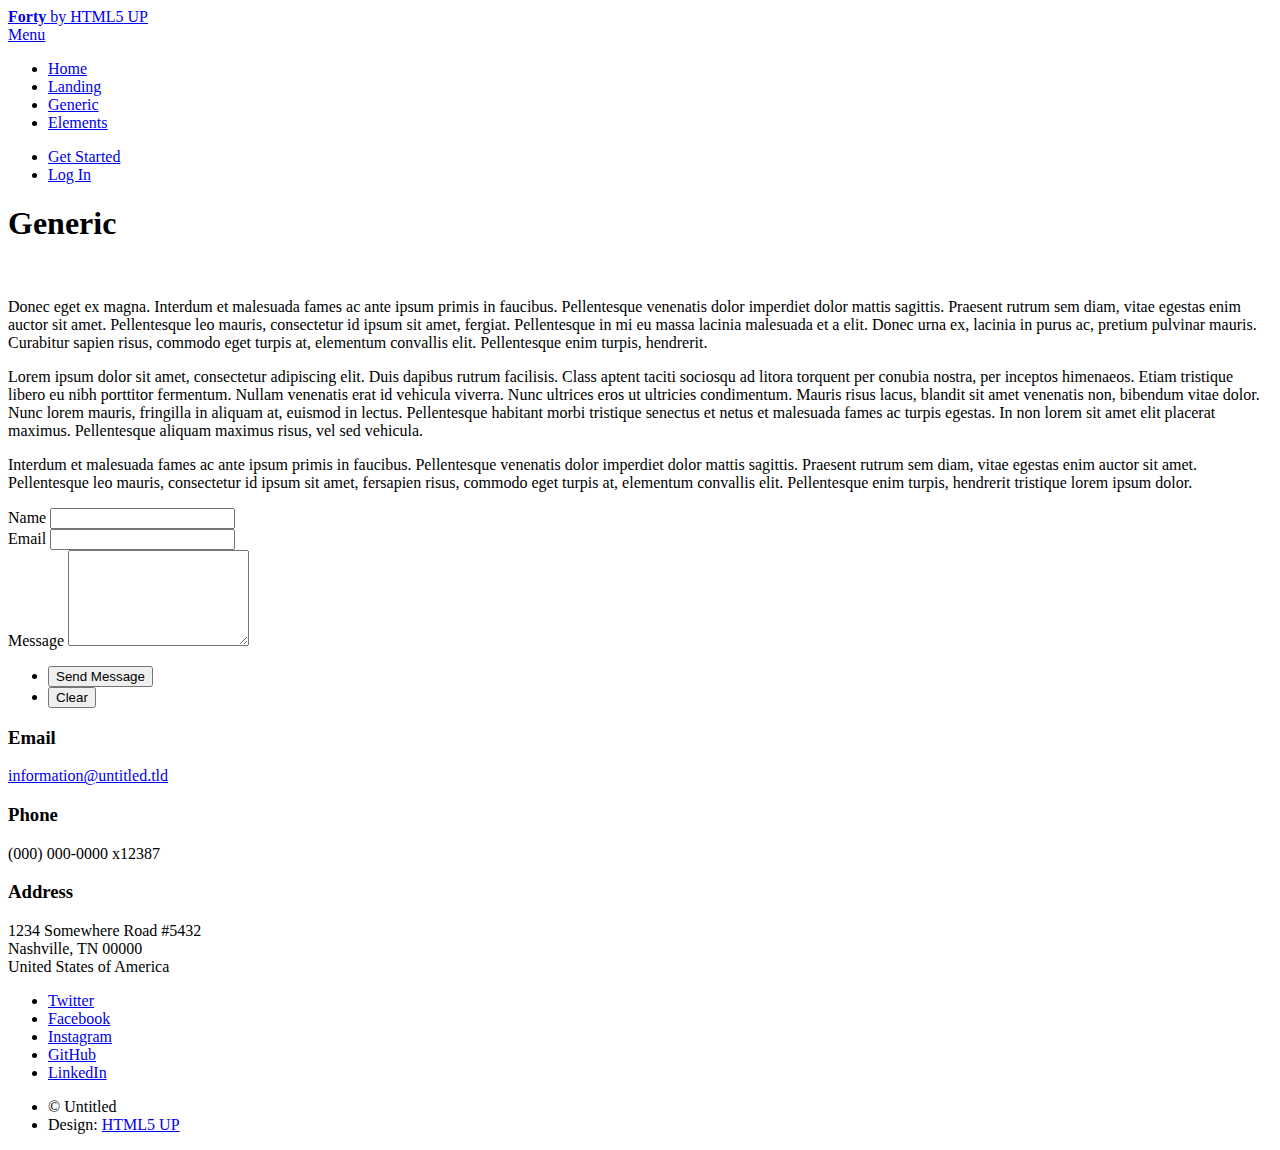
==== generic.html @ 7cbab8a4 "Add files via upload" ====
<!DOCTYPE HTML>
<!--
	Forty by HTML5 UP
	html5up.net | @ajlkn
	Free for personal and commercial use under the CCA 3.0 license (html5up.net/license)
-->
<html>
	<head>
		<title>Generic - Forty by HTML5 UP</title>
		<meta charset="utf-8" />
		<meta name="viewport" content="width=device-width, initial-scale=1, user-scalable=no" />
		<!--[if lte IE 8]><script src="assets/js/ie/html5shiv.js"></script><![endif]-->
		<link rel="stylesheet" href="assets/css/main.css" />
		<!--[if lte IE 9]><link rel="stylesheet" href="assets/css/ie9.css" /><![endif]-->
		<!--[if lte IE 8]><link rel="stylesheet" href="assets/css/ie8.css" /><![endif]-->
	</head>
	<body>

		<!-- Wrapper -->
			<div id="wrapper">

				<!-- Header -->
					<header id="header">
						<a href="index.html" class="logo"><strong>Forty</strong> <span>by HTML5 UP</span></a>
						<nav>
							<a href="#menu">Menu</a>
						</nav>
					</header>

				<!-- Menu -->
					<nav id="menu">
						<ul class="links">
							<li><a href="index.html">Home</a></li>
							<li><a href="landing.html">Landing</a></li>
							<li><a href="generic.html">Generic</a></li>
							<li><a href="elements.html">Elements</a></li>
						</ul>
						<ul class="actions vertical">
							<li><a href="#" class="button special fit">Get Started</a></li>
							<li><a href="#" class="button fit">Log In</a></li>
						</ul>
					</nav>

				<!-- Main -->
					<div id="main" class="alt">

						<!-- One -->
							<section id="one">
								<div class="inner">
									<header class="major">
										<h1>Generic</h1>
									</header>
									<span class="image main"><img src="images/pic11.jpg" alt="" /></span>
									<p>Donec eget ex magna. Interdum et malesuada fames ac ante ipsum primis in faucibus. Pellentesque venenatis dolor imperdiet dolor mattis sagittis. Praesent rutrum sem diam, vitae egestas enim auctor sit amet. Pellentesque leo mauris, consectetur id ipsum sit amet, fergiat. Pellentesque in mi eu massa lacinia malesuada et a elit. Donec urna ex, lacinia in purus ac, pretium pulvinar mauris. Curabitur sapien risus, commodo eget turpis at, elementum convallis elit. Pellentesque enim turpis, hendrerit.</p>
									<p>Lorem ipsum dolor sit amet, consectetur adipiscing elit. Duis dapibus rutrum facilisis. Class aptent taciti sociosqu ad litora torquent per conubia nostra, per inceptos himenaeos. Etiam tristique libero eu nibh porttitor fermentum. Nullam venenatis erat id vehicula viverra. Nunc ultrices eros ut ultricies condimentum. Mauris risus lacus, blandit sit amet venenatis non, bibendum vitae dolor. Nunc lorem mauris, fringilla in aliquam at, euismod in lectus. Pellentesque habitant morbi tristique senectus et netus et malesuada fames ac turpis egestas. In non lorem sit amet elit placerat maximus. Pellentesque aliquam maximus risus, vel sed vehicula.</p>
									<p>Interdum et malesuada fames ac ante ipsum primis in faucibus. Pellentesque venenatis dolor imperdiet dolor mattis sagittis. Praesent rutrum sem diam, vitae egestas enim auctor sit amet. Pellentesque leo mauris, consectetur id ipsum sit amet, fersapien risus, commodo eget turpis at, elementum convallis elit. Pellentesque enim turpis, hendrerit tristique lorem ipsum dolor.</p>
								</div>
							</section>

					</div>

				<!-- Contact -->
					<section id="contact">
						<div class="inner">
							<section>
								<form method="post" action="#">
									<div class="field half first">
										<label for="name">Name</label>
										<input type="text" name="name" id="name" />
									</div>
									<div class="field half">
										<label for="email">Email</label>
										<input type="text" name="email" id="email" />
									</div>
									<div class="field">
										<label for="message">Message</label>
										<textarea name="message" id="message" rows="6"></textarea>
									</div>
									<ul class="actions">
										<li><input type="submit" value="Send Message" class="special" /></li>
										<li><input type="reset" value="Clear" /></li>
									</ul>
								</form>
							</section>
							<section class="split">
								<section>
									<div class="contact-method">
										<span class="icon alt fa-envelope"></span>
										<h3>Email</h3>
										<a href="#">information@untitled.tld</a>
									</div>
								</section>
								<section>
									<div class="contact-method">
										<span class="icon alt fa-phone"></span>
										<h3>Phone</h3>
										<span>(000) 000-0000 x12387</span>
									</div>
								</section>
								<section>
									<div class="contact-method">
										<span class="icon alt fa-home"></span>
										<h3>Address</h3>
										<span>1234 Somewhere Road #5432<br />
										Nashville, TN 00000<br />
										United States of America</span>
									</div>
								</section>
							</section>
						</div>
					</section>

				<!-- Footer -->
					<footer id="footer">
						<div class="inner">
							<ul class="icons">
								<li><a href="#" class="icon alt fa-twitter"><span class="label">Twitter</span></a></li>
								<li><a href="#" class="icon alt fa-facebook"><span class="label">Facebook</span></a></li>
								<li><a href="#" class="icon alt fa-instagram"><span class="label">Instagram</span></a></li>
								<li><a href="#" class="icon alt fa-github"><span class="label">GitHub</span></a></li>
								<li><a href="#" class="icon alt fa-linkedin"><span class="label">LinkedIn</span></a></li>
							</ul>
							<ul class="copyright">
								<li>&copy; Untitled</li><li>Design: <a href="https://html5up.net">HTML5 UP</a></li>
							</ul>
						</div>
					</footer>

			</div>

		<!-- Scripts -->
			<script src="assets/js/jquery.min.js"></script>
			<script src="assets/js/jquery.scrolly.min.js"></script>
			<script src="assets/js/jquery.scrollex.min.js"></script>
			<script src="assets/js/skel.min.js"></script>
			<script src="assets/js/util.js"></script>
			<!--[if lte IE 8]><script src="assets/js/ie/respond.min.js"></script><![endif]-->
			<script src="assets/js/main.js"></script>

	</body>
</html>
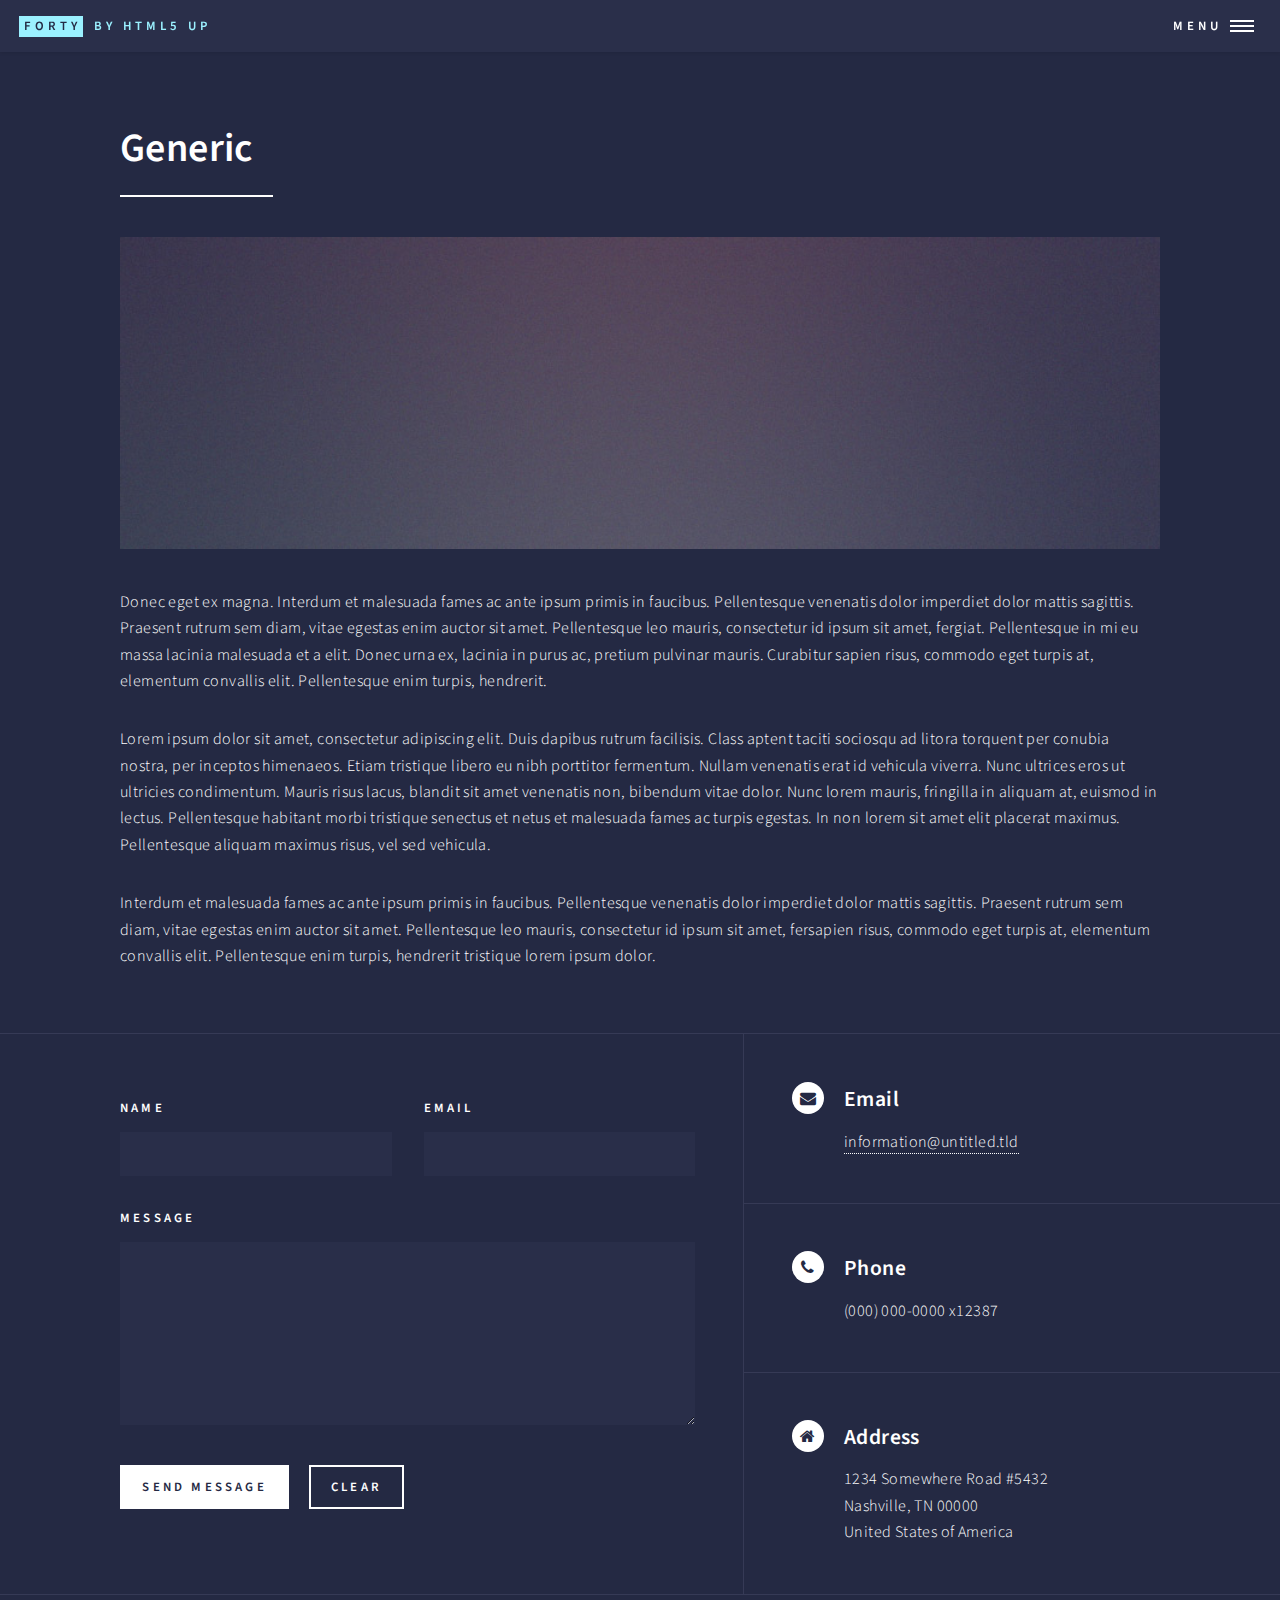
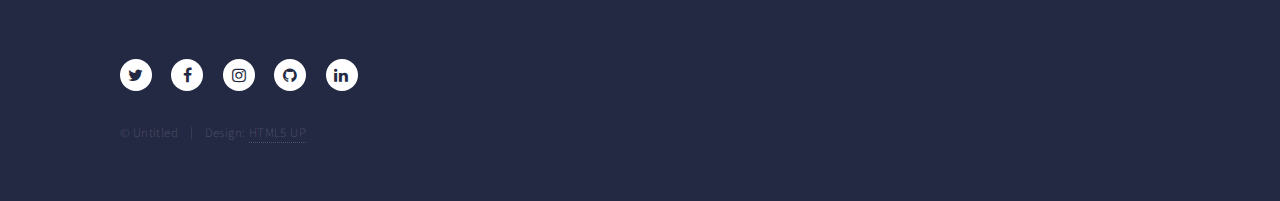
==== commit 4569da40: "rewamp" ====
--- a/generic.html
+++ b/generic.html
@@ -1,141 +1,141 @@
-<!DOCTYPE HTML>
-<!--
-	Forty by HTML5 UP
-	html5up.net | @ajlkn
-	Free for personal and commercial use under the CCA 3.0 license (html5up.net/license)
--->
-<html>
-	<head>
-		<title>Generic - Forty by HTML5 UP</title>
-		<meta charset="utf-8" />
-		<meta name="viewport" content="width=device-width, initial-scale=1, user-scalable=no" />
-		<!--[if lte IE 8]><script src="assets/js/ie/html5shiv.js"></script><![endif]-->
-		<link rel="stylesheet" href="assets/css/main.css" />
-		<!--[if lte IE 9]><link rel="stylesheet" href="assets/css/ie9.css" /><![endif]-->
-		<!--[if lte IE 8]><link rel="stylesheet" href="assets/css/ie8.css" /><![endif]-->
-	</head>
-	<body>
-
-		<!-- Wrapper -->
-			<div id="wrapper">
-
-				<!-- Header -->
-					<header id="header">
-						<a href="index.html" class="logo"><strong>Forty</strong> <span>by HTML5 UP</span></a>
-						<nav>
-							<a href="#menu">Menu</a>
-						</nav>
-					</header>
-
-				<!-- Menu -->
-					<nav id="menu">
-						<ul class="links">
-							<li><a href="index.html">Home</a></li>
-							<li><a href="landing.html">Landing</a></li>
-							<li><a href="generic.html">Generic</a></li>
-							<li><a href="elements.html">Elements</a></li>
-						</ul>
-						<ul class="actions vertical">
-							<li><a href="#" class="button special fit">Get Started</a></li>
-							<li><a href="#" class="button fit">Log In</a></li>
-						</ul>
-					</nav>
-
-				<!-- Main -->
-					<div id="main" class="alt">
-
-						<!-- One -->
-							<section id="one">
-								<div class="inner">
-									<header class="major">
-										<h1>Generic</h1>
-									</header>
-									<span class="image main"><img src="images/pic11.jpg" alt="" /></span>
-									<p>Donec eget ex magna. Interdum et malesuada fames ac ante ipsum primis in faucibus. Pellentesque venenatis dolor imperdiet dolor mattis sagittis. Praesent rutrum sem diam, vitae egestas enim auctor sit amet. Pellentesque leo mauris, consectetur id ipsum sit amet, fergiat. Pellentesque in mi eu massa lacinia malesuada et a elit. Donec urna ex, lacinia in purus ac, pretium pulvinar mauris. Curabitur sapien risus, commodo eget turpis at, elementum convallis elit. Pellentesque enim turpis, hendrerit.</p>
-									<p>Lorem ipsum dolor sit amet, consectetur adipiscing elit. Duis dapibus rutrum facilisis. Class aptent taciti sociosqu ad litora torquent per conubia nostra, per inceptos himenaeos. Etiam tristique libero eu nibh porttitor fermentum. Nullam venenatis erat id vehicula viverra. Nunc ultrices eros ut ultricies condimentum. Mauris risus lacus, blandit sit amet venenatis non, bibendum vitae dolor. Nunc lorem mauris, fringilla in aliquam at, euismod in lectus. Pellentesque habitant morbi tristique senectus et netus et malesuada fames ac turpis egestas. In non lorem sit amet elit placerat maximus. Pellentesque aliquam maximus risus, vel sed vehicula.</p>
-									<p>Interdum et malesuada fames ac ante ipsum primis in faucibus. Pellentesque venenatis dolor imperdiet dolor mattis sagittis. Praesent rutrum sem diam, vitae egestas enim auctor sit amet. Pellentesque leo mauris, consectetur id ipsum sit amet, fersapien risus, commodo eget turpis at, elementum convallis elit. Pellentesque enim turpis, hendrerit tristique lorem ipsum dolor.</p>
-								</div>
-							</section>
-
-					</div>
-
-				<!-- Contact -->
-					<section id="contact">
-						<div class="inner">
-							<section>
-								<form method="post" action="#">
-									<div class="field half first">
-										<label for="name">Name</label>
-										<input type="text" name="name" id="name" />
-									</div>
-									<div class="field half">
-										<label for="email">Email</label>
-										<input type="text" name="email" id="email" />
-									</div>
-									<div class="field">
-										<label for="message">Message</label>
-										<textarea name="message" id="message" rows="6"></textarea>
-									</div>
-									<ul class="actions">
-										<li><input type="submit" value="Send Message" class="special" /></li>
-										<li><input type="reset" value="Clear" /></li>
-									</ul>
-								</form>
-							</section>
-							<section class="split">
-								<section>
-									<div class="contact-method">
-										<span class="icon alt fa-envelope"></span>
-										<h3>Email</h3>
-										<a href="#">information@untitled.tld</a>
-									</div>
-								</section>
-								<section>
-									<div class="contact-method">
-										<span class="icon alt fa-phone"></span>
-										<h3>Phone</h3>
-										<span>(000) 000-0000 x12387</span>
-									</div>
-								</section>
-								<section>
-									<div class="contact-method">
-										<span class="icon alt fa-home"></span>
-										<h3>Address</h3>
-										<span>1234 Somewhere Road #5432<br />
-										Nashville, TN 00000<br />
-										United States of America</span>
-									</div>
-								</section>
-							</section>
-						</div>
-					</section>
-
-				<!-- Footer -->
-					<footer id="footer">
-						<div class="inner">
-							<ul class="icons">
-								<li><a href="#" class="icon alt fa-twitter"><span class="label">Twitter</span></a></li>
-								<li><a href="#" class="icon alt fa-facebook"><span class="label">Facebook</span></a></li>
-								<li><a href="#" class="icon alt fa-instagram"><span class="label">Instagram</span></a></li>
-								<li><a href="#" class="icon alt fa-github"><span class="label">GitHub</span></a></li>
-								<li><a href="#" class="icon alt fa-linkedin"><span class="label">LinkedIn</span></a></li>
-							</ul>
-							<ul class="copyright">
-								<li>&copy; Untitled</li><li>Design: <a href="https://html5up.net">HTML5 UP</a></li>
-							</ul>
-						</div>
-					</footer>
-
-			</div>
-
-		<!-- Scripts -->
-			<script src="assets/js/jquery.min.js"></script>
-			<script src="assets/js/jquery.scrolly.min.js"></script>
-			<script src="assets/js/jquery.scrollex.min.js"></script>
-			<script src="assets/js/skel.min.js"></script>
-			<script src="assets/js/util.js"></script>
-			<!--[if lte IE 8]><script src="assets/js/ie/respond.min.js"></script><![endif]-->
-			<script src="assets/js/main.js"></script>
-
-	</body>
+<!DOCTYPE HTML>
+<!--
+	Forty by HTML5 UP
+	html5up.net | @ajlkn
+	Free for personal and commercial use under the CCA 3.0 license (html5up.net/license)
+-->
+<html>
+	<head>
+		<title>Generic - Forty by HTML5 UP</title>
+		<meta charset="utf-8" />
+		<meta name="viewport" content="width=device-width, initial-scale=1, user-scalable=no" />
+		<!--[if lte IE 8]><script src="assets/js/ie/html5shiv.js"></script><![endif]-->
+		<link rel="stylesheet" href="assets/css/main.css" />
+		<!--[if lte IE 9]><link rel="stylesheet" href="assets/css/ie9.css" /><![endif]-->
+		<!--[if lte IE 8]><link rel="stylesheet" href="assets/css/ie8.css" /><![endif]-->
+	</head>
+	<body>
+
+		<!-- Wrapper -->
+			<div id="wrapper">
+
+				<!-- Header -->
+					<header id="header">
+						<a href="index.html" class="logo"><strong>Forty</strong> <span>by HTML5 UP</span></a>
+						<nav>
+							<a href="#menu">Menu</a>
+						</nav>
+					</header>
+
+				<!-- Menu -->
+					<nav id="menu">
+						<ul class="links">
+							<li><a href="index.html">Home</a></li>
+							<li><a href="landing.html">Landing</a></li>
+							<li><a href="generic.html">Generic</a></li>
+							<li><a href="elements.html">Elements</a></li>
+						</ul>
+						<ul class="actions vertical">
+							<li><a href="#" class="button special fit">Get Started</a></li>
+							<li><a href="#" class="button fit">Log In</a></li>
+						</ul>
+					</nav>
+
+				<!-- Main -->
+					<div id="main" class="alt">
+
+						<!-- One -->
+							<section id="one">
+								<div class="inner">
+									<header class="major">
+										<h1>Generic</h1>
+									</header>
+									<span class="image main"><img src="images/pic11.jpg" alt="" /></span>
+									<p>Donec eget ex magna. Interdum et malesuada fames ac ante ipsum primis in faucibus. Pellentesque venenatis dolor imperdiet dolor mattis sagittis. Praesent rutrum sem diam, vitae egestas enim auctor sit amet. Pellentesque leo mauris, consectetur id ipsum sit amet, fergiat. Pellentesque in mi eu massa lacinia malesuada et a elit. Donec urna ex, lacinia in purus ac, pretium pulvinar mauris. Curabitur sapien risus, commodo eget turpis at, elementum convallis elit. Pellentesque enim turpis, hendrerit.</p>
+									<p>Lorem ipsum dolor sit amet, consectetur adipiscing elit. Duis dapibus rutrum facilisis. Class aptent taciti sociosqu ad litora torquent per conubia nostra, per inceptos himenaeos. Etiam tristique libero eu nibh porttitor fermentum. Nullam venenatis erat id vehicula viverra. Nunc ultrices eros ut ultricies condimentum. Mauris risus lacus, blandit sit amet venenatis non, bibendum vitae dolor. Nunc lorem mauris, fringilla in aliquam at, euismod in lectus. Pellentesque habitant morbi tristique senectus et netus et malesuada fames ac turpis egestas. In non lorem sit amet elit placerat maximus. Pellentesque aliquam maximus risus, vel sed vehicula.</p>
+									<p>Interdum et malesuada fames ac ante ipsum primis in faucibus. Pellentesque venenatis dolor imperdiet dolor mattis sagittis. Praesent rutrum sem diam, vitae egestas enim auctor sit amet. Pellentesque leo mauris, consectetur id ipsum sit amet, fersapien risus, commodo eget turpis at, elementum convallis elit. Pellentesque enim turpis, hendrerit tristique lorem ipsum dolor.</p>
+								</div>
+							</section>
+
+					</div>
+
+				<!-- Contact -->
+					<section id="contact">
+						<div class="inner">
+							<section>
+								<form method="post" action="#">
+									<div class="field half first">
+										<label for="name">Name</label>
+										<input type="text" name="name" id="name" />
+									</div>
+									<div class="field half">
+										<label for="email">Email</label>
+										<input type="text" name="email" id="email" />
+									</div>
+									<div class="field">
+										<label for="message">Message</label>
+										<textarea name="message" id="message" rows="6"></textarea>
+									</div>
+									<ul class="actions">
+										<li><input type="submit" value="Send Message" class="special" /></li>
+										<li><input type="reset" value="Clear" /></li>
+									</ul>
+								</form>
+							</section>
+							<section class="split">
+								<section>
+									<div class="contact-method">
+										<span class="icon alt fa-envelope"></span>
+										<h3>Email</h3>
+										<a href="#">information@untitled.tld</a>
+									</div>
+								</section>
+								<section>
+									<div class="contact-method">
+										<span class="icon alt fa-phone"></span>
+										<h3>Phone</h3>
+										<span>(000) 000-0000 x12387</span>
+									</div>
+								</section>
+								<section>
+									<div class="contact-method">
+										<span class="icon alt fa-home"></span>
+										<h3>Address</h3>
+										<span>1234 Somewhere Road #5432<br />
+										Nashville, TN 00000<br />
+										United States of America</span>
+									</div>
+								</section>
+							</section>
+						</div>
+					</section>
+
+				<!-- Footer -->
+					<footer id="footer">
+						<div class="inner">
+							<ul class="icons">
+								<li><a href="#" class="icon alt fa-twitter"><span class="label">Twitter</span></a></li>
+								<li><a href="#" class="icon alt fa-facebook"><span class="label">Facebook</span></a></li>
+								<li><a href="#" class="icon alt fa-instagram"><span class="label">Instagram</span></a></li>
+								<li><a href="#" class="icon alt fa-github"><span class="label">GitHub</span></a></li>
+								<li><a href="#" class="icon alt fa-linkedin"><span class="label">LinkedIn</span></a></li>
+							</ul>
+							<ul class="copyright">
+								<li>&copy; Untitled</li><li>Design: <a href="https://html5up.net">HTML5 UP</a></li>
+							</ul>
+						</div>
+					</footer>
+
+			</div>
+
+		<!-- Scripts -->
+			<script src="assets/js/jquery.min.js"></script>
+			<script src="assets/js/jquery.scrolly.min.js"></script>
+			<script src="assets/js/jquery.scrollex.min.js"></script>
+			<script src="assets/js/skel.min.js"></script>
+			<script src="assets/js/util.js"></script>
+			<!--[if lte IE 8]><script src="assets/js/ie/respond.min.js"></script><![endif]-->
+			<script src="assets/js/main.js"></script>
+
+	</body>
 </html>--- a/assets/css/main.css
+++ b/assets/css/main.css
@@ -0,0 +1,3988 @@
+@import url(font-awesome.min.css);
+@import url("https://fonts.googleapis.com/css?family=Source+Sans+Pro:300,300italic,600,600italic");
+
+/*
+	Forty by HTML5 UP
+	html5up.net | @ajlkn
+	Free for personal and commercial use under the CCA 3.0 license (html5up.net/license)
+*/
+
+/* Reset */
+
+	html, body, div, span, applet, object, iframe, h1, h2, h3, h4, h5, h6, p, blockquote, pre, a, abbr, acronym, address, big, cite, code, del, dfn, em, img, ins, kbd, q, s, samp, small, strike, strong, sub, sup, tt, var, b, u, i, center, dl, dt, dd, ol, ul, li, fieldset, form, label, legend, table, caption, tbody, tfoot, thead, tr, th, td, article, aside, canvas, details, embed, figure, figcaption, footer, header, hgroup, menu, nav, output, ruby, section, summary, time, mark, audio, video {
+		margin: 0;
+		padding: 0;
+		border: 0;
+		font-size: 100%;
+		font: inherit;
+		vertical-align: baseline;
+	}
+
+	article, aside, details, figcaption, figure, footer, header, hgroup, menu, nav, section {
+		display: block;
+	}
+
+	body {
+		line-height: 1;
+	}
+
+	ol, ul {
+		list-style: none;
+	}
+
+	blockquote, q {
+		quotes: none;
+	}
+
+	blockquote:before, blockquote:after, q:before, q:after {
+		content: '';
+		content: none;
+	}
+
+	table {
+		border-collapse: collapse;
+		border-spacing: 0;
+	}
+
+	body {
+		-webkit-text-size-adjust: none;
+	}
+
+/* Box Model */
+
+	*, *:before, *:after {
+		-moz-box-sizing: border-box;
+		-webkit-box-sizing: border-box;
+		box-sizing: border-box;
+	}
+
+/* Grid */
+
+	.row {
+		border-bottom: solid 1px transparent;
+		-moz-box-sizing: border-box;
+		-webkit-box-sizing: border-box;
+		box-sizing: border-box;
+	}
+
+	.row > * {
+		float: left;
+		-moz-box-sizing: border-box;
+		-webkit-box-sizing: border-box;
+		box-sizing: border-box;
+	}
+
+	.row:after, .row:before {
+		content: '';
+		display: block;
+		clear: both;
+		height: 0;
+	}
+
+	.row.uniform > * > :first-child {
+		margin-top: 0;
+	}
+
+	.row.uniform > * > :last-child {
+		margin-bottom: 0;
+	}
+
+	.row.\30 \25 > * {
+		padding: 0 0 0 0em;
+	}
+
+	.row.\30 \25 {
+		margin: 0 0 -1px 0em;
+	}
+
+	.row.uniform.\30 \25 > * {
+		padding: 0em 0 0 0em;
+	}
+
+	.row.uniform.\30 \25 {
+		margin: 0em 0 -1px 0em;
+	}
+
+	.row > * {
+		padding: 0 0 0 2em;
+	}
+
+	.row {
+		margin: 0 0 -1px -2em;
+	}
+
+	.row.uniform > * {
+		padding: 2em 0 0 2em;
+	}
+
+	.row.uniform {
+		margin: -2em 0 -1px -2em;
+	}
+
+	.row.\32 00\25 > * {
+		padding: 0 0 0 4em;
+	}
+
+	.row.\32 00\25 {
+		margin: 0 0 -1px -4em;
+	}
+
+	.row.uniform.\32 00\25 > * {
+		padding: 4em 0 0 4em;
+	}
+
+	.row.uniform.\32 00\25 {
+		margin: -4em 0 -1px -4em;
+	}
+
+	.row.\31 50\25 > * {
+		padding: 0 0 0 3em;
+	}
+
+	.row.\31 50\25 {
+		margin: 0 0 -1px -3em;
+	}
+
+	.row.uniform.\31 50\25 > * {
+		padding: 3em 0 0 3em;
+	}
+
+	.row.uniform.\31 50\25 {
+		margin: -3em 0 -1px -3em;
+	}
+
+	.row.\35 0\25 > * {
+		padding: 0 0 0 1em;
+	}
+
+	.row.\35 0\25 {
+		margin: 0 0 -1px -1em;
+	}
+
+	.row.uniform.\35 0\25 > * {
+		padding: 1em 0 0 1em;
+	}
+
+	.row.uniform.\35 0\25 {
+		margin: -1em 0 -1px -1em;
+	}
+
+	.row.\32 5\25 > * {
+		padding: 0 0 0 0.5em;
+	}
+
+	.row.\32 5\25 {
+		margin: 0 0 -1px -0.5em;
+	}
+
+	.row.uniform.\32 5\25 > * {
+		padding: 0.5em 0 0 0.5em;
+	}
+
+	.row.uniform.\32 5\25 {
+		margin: -0.5em 0 -1px -0.5em;
+	}
+
+	.\31 2u, .\31 2u\24 {
+		width: 100%;
+		clear: none;
+		margin-left: 0;
+	}
+
+	.\31 1u, .\31 1u\24 {
+		width: 91.6666666667%;
+		clear: none;
+		margin-left: 0;
+	}
+
+	.\31 0u, .\31 0u\24 {
+		width: 83.3333333333%;
+		clear: none;
+		margin-left: 0;
+	}
+
+	.\39 u, .\39 u\24 {
+		width: 75%;
+		clear: none;
+		margin-left: 0;
+	}
+
+	.\38 u, .\38 u\24 {
+		width: 66.6666666667%;
+		clear: none;
+		margin-left: 0;
+	}
+
+	.\37 u, .\37 u\24 {
+		width: 58.3333333333%;
+		clear: none;
+		margin-left: 0;
+	}
+
+	.\36 u, .\36 u\24 {
+		width: 50%;
+		clear: none;
+		margin-left: 0;
+	}
+
+	.\35 u, .\35 u\24 {
+		width: 41.6666666667%;
+		clear: none;
+		margin-left: 0;
+	}
+
+	.\34 u, .\34 u\24 {
+		width: 33.3333333333%;
+		clear: none;
+		margin-left: 0;
+	}
+
+	.\33 u, .\33 u\24 {
+		width: 25%;
+		clear: none;
+		margin-left: 0;
+	}
+
+	.\32 u, .\32 u\24 {
+		width: 16.6666666667%;
+		clear: none;
+		margin-left: 0;
+	}
+
+	.\31 u, .\31 u\24 {
+		width: 8.3333333333%;
+		clear: none;
+		margin-left: 0;
+	}
+
+	.\31 2u\24 + *,
+	.\31 1u\24 + *,
+	.\31 0u\24 + *,
+	.\39 u\24 + *,
+	.\38 u\24 + *,
+	.\37 u\24 + *,
+	.\36 u\24 + *,
+	.\35 u\24 + *,
+	.\34 u\24 + *,
+	.\33 u\24 + *,
+	.\32 u\24 + *,
+	.\31 u\24 + * {
+		clear: left;
+	}
+
+	.\-11u {
+		margin-left: 91.66667%;
+	}
+
+	.\-10u {
+		margin-left: 83.33333%;
+	}
+
+	.\-9u {
+		margin-left: 75%;
+	}
+
+	.\-8u {
+		margin-left: 66.66667%;
+	}
+
+	.\-7u {
+		margin-left: 58.33333%;
+	}
+
+	.\-6u {
+		margin-left: 50%;
+	}
+
+	.\-5u {
+		margin-left: 41.66667%;
+	}
+
+	.\-4u {
+		margin-left: 33.33333%;
+	}
+
+	.\-3u {
+		margin-left: 25%;
+	}
+
+	.\-2u {
+		margin-left: 16.66667%;
+	}
+
+	.\-1u {
+		margin-left: 8.33333%;
+	}
+
+	@media screen and (max-width: 1680px) {
+
+		.row > * {
+			padding: 0 0 0 2em;
+		}
+
+		.row {
+			margin: 0 0 -1px -2em;
+		}
+
+		.row.uniform > * {
+			padding: 2em 0 0 2em;
+		}
+
+		.row.uniform {
+			margin: -2em 0 -1px -2em;
+		}
+
+		.row.\32 00\25 > * {
+			padding: 0 0 0 4em;
+		}
+
+		.row.\32 00\25 {
+			margin: 0 0 -1px -4em;
+		}
+
+		.row.uniform.\32 00\25 > * {
+			padding: 4em 0 0 4em;
+		}
+
+		.row.uniform.\32 00\25 {
+			margin: -4em 0 -1px -4em;
+		}
+
+		.row.\31 50\25 > * {
+			padding: 0 0 0 3em;
+		}
+
+		.row.\31 50\25 {
+			margin: 0 0 -1px -3em;
+		}
+
+		.row.uniform.\31 50\25 > * {
+			padding: 3em 0 0 3em;
+		}
+
+		.row.uniform.\31 50\25 {
+			margin: -3em 0 -1px -3em;
+		}
+
+		.row.\35 0\25 > * {
+			padding: 0 0 0 1em;
+		}
+
+		.row.\35 0\25 {
+			margin: 0 0 -1px -1em;
+		}
+
+		.row.uniform.\35 0\25 > * {
+			padding: 1em 0 0 1em;
+		}
+
+		.row.uniform.\35 0\25 {
+			margin: -1em 0 -1px -1em;
+		}
+
+		.row.\32 5\25 > * {
+			padding: 0 0 0 0.5em;
+		}
+
+		.row.\32 5\25 {
+			margin: 0 0 -1px -0.5em;
+		}
+
+		.row.uniform.\32 5\25 > * {
+			padding: 0.5em 0 0 0.5em;
+		}
+
+		.row.uniform.\32 5\25 {
+			margin: -0.5em 0 -1px -0.5em;
+		}
+
+		.\31 2u\28xlarge\29, .\31 2u\24\28xlarge\29 {
+			width: 100%;
+			clear: none;
+			margin-left: 0;
+		}
+
+		.\31 1u\28xlarge\29, .\31 1u\24\28xlarge\29 {
+			width: 91.6666666667%;
+			clear: none;
+			margin-left: 0;
+		}
+
+		.\31 0u\28xlarge\29, .\31 0u\24\28xlarge\29 {
+			width: 83.3333333333%;
+			clear: none;
+			margin-left: 0;
+		}
+
+		.\39 u\28xlarge\29, .\39 u\24\28xlarge\29 {
+			width: 75%;
+			clear: none;
+			margin-left: 0;
+		}
+
+		.\38 u\28xlarge\29, .\38 u\24\28xlarge\29 {
+			width: 66.6666666667%;
+			clear: none;
+			margin-left: 0;
+		}
+
+		.\37 u\28xlarge\29, .\37 u\24\28xlarge\29 {
+			width: 58.3333333333%;
+			clear: none;
+			margin-left: 0;
+		}
+
+		.\36 u\28xlarge\29, .\36 u\24\28xlarge\29 {
+			width: 50%;
+			clear: none;
+			margin-left: 0;
+		}
+
+		.\35 u\28xlarge\29, .\35 u\24\28xlarge\29 {
+			width: 41.6666666667%;
+			clear: none;
+			margin-left: 0;
+		}
+
+		.\34 u\28xlarge\29, .\34 u\24\28xlarge\29 {
+			width: 33.3333333333%;
+			clear: none;
+			margin-left: 0;
+		}
+
+		.\33 u\28xlarge\29, .\33 u\24\28xlarge\29 {
+			width: 25%;
+			clear: none;
+			margin-left: 0;
+		}
+
+		.\32 u\28xlarge\29, .\32 u\24\28xlarge\29 {
+			width: 16.6666666667%;
+			clear: none;
+			margin-left: 0;
+		}
+
+		.\31 u\28xlarge\29, .\31 u\24\28xlarge\29 {
+			width: 8.3333333333%;
+			clear: none;
+			margin-left: 0;
+		}
+
+		.\31 2u\24\28xlarge\29 + *,
+		.\31 1u\24\28xlarge\29 + *,
+		.\31 0u\24\28xlarge\29 + *,
+		.\39 u\24\28xlarge\29 + *,
+		.\38 u\24\28xlarge\29 + *,
+		.\37 u\24\28xlarge\29 + *,
+		.\36 u\24\28xlarge\29 + *,
+		.\35 u\24\28xlarge\29 + *,
+		.\34 u\24\28xlarge\29 + *,
+		.\33 u\24\28xlarge\29 + *,
+		.\32 u\24\28xlarge\29 + *,
+		.\31 u\24\28xlarge\29 + * {
+			clear: left;
+		}
+
+		.\-11u\28xlarge\29 {
+			margin-left: 91.66667%;
+		}
+
+		.\-10u\28xlarge\29 {
+			margin-left: 83.33333%;
+		}
+
+		.\-9u\28xlarge\29 {
+			margin-left: 75%;
+		}
+
+		.\-8u\28xlarge\29 {
+			margin-left: 66.66667%;
+		}
+
+		.\-7u\28xlarge\29 {
+			margin-left: 58.33333%;
+		}
+
+		.\-6u\28xlarge\29 {
+			margin-left: 50%;
+		}
+
+		.\-5u\28xlarge\29 {
+			margin-left: 41.66667%;
+		}
+
+		.\-4u\28xlarge\29 {
+			margin-left: 33.33333%;
+		}
+
+		.\-3u\28xlarge\29 {
+			margin-left: 25%;
+		}
+
+		.\-2u\28xlarge\29 {
+			margin-left: 16.66667%;
+		}
+
+		.\-1u\28xlarge\29 {
+			margin-left: 8.33333%;
+		}
+
+	}
+
+	@media screen and (max-width: 1280px) {
+
+		.row > * {
+			padding: 0 0 0 1.5em;
+		}
+
+		.row {
+			margin: 0 0 -1px -1.5em;
+		}
+
+		.row.uniform > * {
+			padding: 1.5em 0 0 1.5em;
+		}
+
+		.row.uniform {
+			margin: -1.5em 0 -1px -1.5em;
+		}
+
+		.row.\32 00\25 > * {
+			padding: 0 0 0 3em;
+		}
+
+		.row.\32 00\25 {
+			margin: 0 0 -1px -3em;
+		}
+
+		.row.uniform.\32 00\25 > * {
+			padding: 3em 0 0 3em;
+		}
+
+		.row.uniform.\32 00\25 {
+			margin: -3em 0 -1px -3em;
+		}
+
+		.row.\31 50\25 > * {
+			padding: 0 0 0 2.25em;
+		}
+
+		.row.\31 50\25 {
+			margin: 0 0 -1px -2.25em;
+		}
+
+		.row.uniform.\31 50\25 > * {
+			padding: 2.25em 0 0 2.25em;
+		}
+
+		.row.uniform.\31 50\25 {
+			margin: -2.25em 0 -1px -2.25em;
+		}
+
+		.row.\35 0\25 > * {
+			padding: 0 0 0 0.75em;
+		}
+
+		.row.\35 0\25 {
+			margin: 0 0 -1px -0.75em;
+		}
+
+		.row.uniform.\35 0\25 > * {
+			padding: 0.75em 0 0 0.75em;
+		}
+
+		.row.uniform.\35 0\25 {
+			margin: -0.75em 0 -1px -0.75em;
+		}
+
+		.row.\32 5\25 > * {
+			padding: 0 0 0 0.375em;
+		}
+
+		.row.\32 5\25 {
+			margin: 0 0 -1px -0.375em;
+		}
+
+		.row.uniform.\32 5\25 > * {
+			padding: 0.375em 0 0 0.375em;
+		}
+
+		.row.uniform.\32 5\25 {
+			margin: -0.375em 0 -1px -0.375em;
+		}
+
+		.\31 2u\28large\29, .\31 2u\24\28large\29 {
+			width: 100%;
+			clear: none;
+			margin-left: 0;
+		}
+
+		.\31 1u\28large\29, .\31 1u\24\28large\29 {
+			width: 91.6666666667%;
+			clear: none;
+			margin-left: 0;
+		}
+
+		.\31 0u\28large\29, .\31 0u\24\28large\29 {
+			width: 83.3333333333%;
+			clear: none;
+			margin-left: 0;
+		}
+
+		.\39 u\28large\29, .\39 u\24\28large\29 {
+			width: 75%;
+			clear: none;
+			margin-left: 0;
+		}
+
+		.\38 u\28large\29, .\38 u\24\28large\29 {
+			width: 66.6666666667%;
+			clear: none;
+			margin-left: 0;
+		}
+
+		.\37 u\28large\29, .\37 u\24\28large\29 {
+			width: 58.3333333333%;
+			clear: none;
+			margin-left: 0;
+		}
+
+		.\36 u\28large\29, .\36 u\24\28large\29 {
+			width: 50%;
+			clear: none;
+			margin-left: 0;
+		}
+
+		.\35 u\28large\29, .\35 u\24\28large\29 {
+			width: 41.6666666667%;
+			clear: none;
+			margin-left: 0;
+		}
+
+		.\34 u\28large\29, .\34 u\24\28large\29 {
+			width: 33.3333333333%;
+			clear: none;
+			margin-left: 0;
+		}
+
+		.\33 u\28large\29, .\33 u\24\28large\29 {
+			width: 25%;
+			clear: none;
+			margin-left: 0;
+		}
+
+		.\32 u\28large\29, .\32 u\24\28large\29 {
+			width: 16.6666666667%;
+			clear: none;
+			margin-left: 0;
+		}
+
+		.\31 u\28large\29, .\31 u\24\28large\29 {
+			width: 8.3333333333%;
+			clear: none;
+			margin-left: 0;
+		}
+
+		.\31 2u\24\28large\29 + *,
+		.\31 1u\24\28large\29 + *,
+		.\31 0u\24\28large\29 + *,
+		.\39 u\24\28large\29 + *,
+		.\38 u\24\28large\29 + *,
+		.\37 u\24\28large\29 + *,
+		.\36 u\24\28large\29 + *,
+		.\35 u\24\28large\29 + *,
+		.\34 u\24\28large\29 + *,
+		.\33 u\24\28large\29 + *,
+		.\32 u\24\28large\29 + *,
+		.\31 u\24\28large\29 + * {
+			clear: left;
+		}
+
+		.\-11u\28large\29 {
+			margin-left: 91.66667%;
+		}
+
+		.\-10u\28large\29 {
+			margin-left: 83.33333%;
+		}
+
+		.\-9u\28large\29 {
+			margin-left: 75%;
+		}
+
+		.\-8u\28large\29 {
+			margin-left: 66.66667%;
+		}
+
+		.\-7u\28large\29 {
+			margin-left: 58.33333%;
+		}
+
+		.\-6u\28large\29 {
+			margin-left: 50%;
+		}
+
+		.\-5u\28large\29 {
+			margin-left: 41.66667%;
+		}
+
+		.\-4u\28large\29 {
+			margin-left: 33.33333%;
+		}
+
+		.\-3u\28large\29 {
+			margin-left: 25%;
+		}
+
+		.\-2u\28large\29 {
+			margin-left: 16.66667%;
+		}
+
+		.\-1u\28large\29 {
+			margin-left: 8.33333%;
+		}
+
+	}
+
+	@media screen and (max-width: 980px) {
+
+		.row > * {
+			padding: 0 0 0 1.5em;
+		}
+
+		.row {
+			margin: 0 0 -1px -1.5em;
+		}
+
+		.row.uniform > * {
+			padding: 1.5em 0 0 1.5em;
+		}
+
+		.row.uniform {
+			margin: -1.5em 0 -1px -1.5em;
+		}
+
+		.row.\32 00\25 > * {
+			padding: 0 0 0 3em;
+		}
+
+		.row.\32 00\25 {
+			margin: 0 0 -1px -3em;
+		}
+
+		.row.uniform.\32 00\25 > * {
+			padding: 3em 0 0 3em;
+		}
+
+		.row.uniform.\32 00\25 {
+			margin: -3em 0 -1px -3em;
+		}
+
+		.row.\31 50\25 > * {
+			padding: 0 0 0 2.25em;
+		}
+
+		.row.\31 50\25 {
+			margin: 0 0 -1px -2.25em;
+		}
+
+		.row.uniform.\31 50\25 > * {
+			padding: 2.25em 0 0 2.25em;
+		}
+
+		.row.uniform.\31 50\25 {
+			margin: -2.25em 0 -1px -2.25em;
+		}
+
+		.row.\35 0\25 > * {
+			padding: 0 0 0 0.75em;
+		}
+
+		.row.\35 0\25 {
+			margin: 0 0 -1px -0.75em;
+		}
+
+		.row.uniform.\35 0\25 > * {
+			padding: 0.75em 0 0 0.75em;
+		}
+
+		.row.uniform.\35 0\25 {
+			margin: -0.75em 0 -1px -0.75em;
+		}
+
+		.row.\32 5\25 > * {
+			padding: 0 0 0 0.375em;
+		}
+
+		.row.\32 5\25 {
+			margin: 0 0 -1px -0.375em;
+		}
+
+		.row.uniform.\32 5\25 > * {
+			padding: 0.375em 0 0 0.375em;
+		}
+
+		.row.uniform.\32 5\25 {
+			margin: -0.375em 0 -1px -0.375em;
+		}
+
+		.\31 2u\28medium\29, .\31 2u\24\28medium\29 {
+			width: 100%;
+			clear: none;
+			margin-left: 0;
+		}
+
+		.\31 1u\28medium\29, .\31 1u\24\28medium\29 {
+			width: 91.6666666667%;
+			clear: none;
+			margin-left: 0;
+		}
+
+		.\31 0u\28medium\29, .\31 0u\24\28medium\29 {
+			width: 83.3333333333%;
+			clear: none;
+			margin-left: 0;
+		}
+
+		.\39 u\28medium\29, .\39 u\24\28medium\29 {
+			width: 75%;
+			clear: none;
+			margin-left: 0;
+		}
+
+		.\38 u\28medium\29, .\38 u\24\28medium\29 {
+			width: 66.6666666667%;
+			clear: none;
+			margin-left: 0;
+		}
+
+		.\37 u\28medium\29, .\37 u\24\28medium\29 {
+			width: 58.3333333333%;
+			clear: none;
+			margin-left: 0;
+		}
+
+		.\36 u\28medium\29, .\36 u\24\28medium\29 {
+			width: 50%;
+			clear: none;
+			margin-left: 0;
+		}
+
+		.\35 u\28medium\29, .\35 u\24\28medium\29 {
+			width: 41.6666666667%;
+			clear: none;
+			margin-left: 0;
+		}
+
+		.\34 u\28medium\29, .\34 u\24\28medium\29 {
+			width: 33.3333333333%;
+			clear: none;
+			margin-left: 0;
+		}
+
+		.\33 u\28medium\29, .\33 u\24\28medium\29 {
+			width: 25%;
+			clear: none;
+			margin-left: 0;
+		}
+
+		.\32 u\28medium\29, .\32 u\24\28medium\29 {
+			width: 16.6666666667%;
+			clear: none;
+			margin-left: 0;
+		}
+
+		.\31 u\28medium\29, .\31 u\24\28medium\29 {
+			width: 8.3333333333%;
+			clear: none;
+			margin-left: 0;
+		}
+
+		.\31 2u\24\28medium\29 + *,
+		.\31 1u\24\28medium\29 + *,
+		.\31 0u\24\28medium\29 + *,
+		.\39 u\24\28medium\29 + *,
+		.\38 u\24\28medium\29 + *,
+		.\37 u\24\28medium\29 + *,
+		.\36 u\24\28medium\29 + *,
+		.\35 u\24\28medium\29 + *,
+		.\34 u\24\28medium\29 + *,
+		.\33 u\24\28medium\29 + *,
+		.\32 u\24\28medium\29 + *,
+		.\31 u\24\28medium\29 + * {
+			clear: left;
+		}
+
+		.\-11u\28medium\29 {
+			margin-left: 91.66667%;
+		}
+
+		.\-10u\28medium\29 {
+			margin-left: 83.33333%;
+		}
+
+		.\-9u\28medium\29 {
+			margin-left: 75%;
+		}
+
+		.\-8u\28medium\29 {
+			margin-left: 66.66667%;
+		}
+
+		.\-7u\28medium\29 {
+			margin-left: 58.33333%;
+		}
+
+		.\-6u\28medium\29 {
+			margin-left: 50%;
+		}
+
+		.\-5u\28medium\29 {
+			margin-left: 41.66667%;
+		}
+
+		.\-4u\28medium\29 {
+			margin-left: 33.33333%;
+		}
+
+		.\-3u\28medium\29 {
+			margin-left: 25%;
+		}
+
+		.\-2u\28medium\29 {
+			margin-left: 16.66667%;
+		}
+
+		.\-1u\28medium\29 {
+			margin-left: 8.33333%;
+		}
+
+	}
+
+	@media screen and (max-width: 736px) {
+
+		.row > * {
+			padding: 0 0 0 1.25em;
+		}
+
+		.row {
+			margin: 0 0 -1px -1.25em;
+		}
+
+		.row.uniform > * {
+			padding: 1.25em 0 0 1.25em;
+		}
+
+		.row.uniform {
+			margin: -1.25em 0 -1px -1.25em;
+		}
+
+		.row.\32 00\25 > * {
+			padding: 0 0 0 2.5em;
+		}
+
+		.row.\32 00\25 {
+			margin: 0 0 -1px -2.5em;
+		}
+
+		.row.uniform.\32 00\25 > * {
+			padding: 2.5em 0 0 2.5em;
+		}
+
+		.row.uniform.\32 00\25 {
+			margin: -2.5em 0 -1px -2.5em;
+		}
+
+		.row.\31 50\25 > * {
+			padding: 0 0 0 1.875em;
+		}
+
+		.row.\31 50\25 {
+			margin: 0 0 -1px -1.875em;
+		}
+
+		.row.uniform.\31 50\25 > * {
+			padding: 1.875em 0 0 1.875em;
+		}
+
+		.row.uniform.\31 50\25 {
+			margin: -1.875em 0 -1px -1.875em;
+		}
+
+		.row.\35 0\25 > * {
+			padding: 0 0 0 0.625em;
+		}
+
+		.row.\35 0\25 {
+			margin: 0 0 -1px -0.625em;
+		}
+
+		.row.uniform.\35 0\25 > * {
+			padding: 0.625em 0 0 0.625em;
+		}
+
+		.row.uniform.\35 0\25 {
+			margin: -0.625em 0 -1px -0.625em;
+		}
+
+		.row.\32 5\25 > * {
+			padding: 0 0 0 0.3125em;
+		}
+
+		.row.\32 5\25 {
+			margin: 0 0 -1px -0.3125em;
+		}
+
+		.row.uniform.\32 5\25 > * {
+			padding: 0.3125em 0 0 0.3125em;
+		}
+
+		.row.uniform.\32 5\25 {
+			margin: -0.3125em 0 -1px -0.3125em;
+		}
+
+		.\31 2u\28small\29, .\31 2u\24\28small\29 {
+			width: 100%;
+			clear: none;
+			margin-left: 0;
+		}
+
+		.\31 1u\28small\29, .\31 1u\24\28small\29 {
+			width: 91.6666666667%;
+			clear: none;
+			margin-left: 0;
+		}
+
+		.\31 0u\28small\29, .\31 0u\24\28small\29 {
+			width: 83.3333333333%;
+			clear: none;
+			margin-left: 0;
+		}
+
+		.\39 u\28small\29, .\39 u\24\28small\29 {
+			width: 75%;
+			clear: none;
+			margin-left: 0;
+		}
+
+		.\38 u\28small\29, .\38 u\24\28small\29 {
+			width: 66.6666666667%;
+			clear: none;
+			margin-left: 0;
+		}
+
+		.\37 u\28small\29, .\37 u\24\28small\29 {
+			width: 58.3333333333%;
+			clear: none;
+			margin-left: 0;
+		}
+
+		.\36 u\28small\29, .\36 u\24\28small\29 {
+			width: 50%;
+			clear: none;
+			margin-left: 0;
+		}
+
+		.\35 u\28small\29, .\35 u\24\28small\29 {
+			width: 41.6666666667%;
+			clear: none;
+			margin-left: 0;
+		}
+
+		.\34 u\28small\29, .\34 u\24\28small\29 {
+			width: 33.3333333333%;
+			clear: none;
+			margin-left: 0;
+		}
+
+		.\33 u\28small\29, .\33 u\24\28small\29 {
+			width: 25%;
+			clear: none;
+			margin-left: 0;
+		}
+
+		.\32 u\28small\29, .\32 u\24\28small\29 {
+			width: 16.6666666667%;
+			clear: none;
+			margin-left: 0;
+		}
+
+		.\31 u\28small\29, .\31 u\24\28small\29 {
+			width: 8.3333333333%;
+			clear: none;
+			margin-left: 0;
+		}
+
+		.\31 2u\24\28small\29 + *,
+		.\31 1u\24\28small\29 + *,
+		.\31 0u\24\28small\29 + *,
+		.\39 u\24\28small\29 + *,
+		.\38 u\24\28small\29 + *,
+		.\37 u\24\28small\29 + *,
+		.\36 u\24\28small\29 + *,
+		.\35 u\24\28small\29 + *,
+		.\34 u\24\28small\29 + *,
+		.\33 u\24\28small\29 + *,
+		.\32 u\24\28small\29 + *,
+		.\31 u\24\28small\29 + * {
+			clear: left;
+		}
+
+		.\-11u\28small\29 {
+			margin-left: 91.66667%;
+		}
+
+		.\-10u\28small\29 {
+			margin-left: 83.33333%;
+		}
+
+		.\-9u\28small\29 {
+			margin-left: 75%;
+		}
+
+		.\-8u\28small\29 {
+			margin-left: 66.66667%;
+		}
+
+		.\-7u\28small\29 {
+			margin-left: 58.33333%;
+		}
+
+		.\-6u\28small\29 {
+			margin-left: 50%;
+		}
+
+		.\-5u\28small\29 {
+			margin-left: 41.66667%;
+		}
+
+		.\-4u\28small\29 {
+			margin-left: 33.33333%;
+		}
+
+		.\-3u\28small\29 {
+			margin-left: 25%;
+		}
+
+		.\-2u\28small\29 {
+			margin-left: 16.66667%;
+		}
+
+		.\-1u\28small\29 {
+			margin-left: 8.33333%;
+		}
+
+	}
+
+	@media screen and (max-width: 480px) {
+
+		.row > * {
+			padding: 0 0 0 1.25em;
+		}
+
+		.row {
+			margin: 0 0 -1px -1.25em;
+		}
+
+		.row.uniform > * {
+			padding: 1.25em 0 0 1.25em;
+		}
+
+		.row.uniform {
+			margin: -1.25em 0 -1px -1.25em;
+		}
+
+		.row.\32 00\25 > * {
+			padding: 0 0 0 2.5em;
+		}
+
+		.row.\32 00\25 {
+			margin: 0 0 -1px -2.5em;
+		}
+
+		.row.uniform.\32 00\25 > * {
+			padding: 2.5em 0 0 2.5em;
+		}
+
+		.row.uniform.\32 00\25 {
+			margin: -2.5em 0 -1px -2.5em;
+		}
+
+		.row.\31 50\25 > * {
+			padding: 0 0 0 1.875em;
+		}
+
+		.row.\31 50\25 {
+			margin: 0 0 -1px -1.875em;
+		}
+
+		.row.uniform.\31 50\25 > * {
+			padding: 1.875em 0 0 1.875em;
+		}
+
+		.row.uniform.\31 50\25 {
+			margin: -1.875em 0 -1px -1.875em;
+		}
+
+		.row.\35 0\25 > * {
+			padding: 0 0 0 0.625em;
+		}
+
+		.row.\35 0\25 {
+			margin: 0 0 -1px -0.625em;
+		}
+
+		.row.uniform.\35 0\25 > * {
+			padding: 0.625em 0 0 0.625em;
+		}
+
+		.row.uniform.\35 0\25 {
+			margin: -0.625em 0 -1px -0.625em;
+		}
+
+		.row.\32 5\25 > * {
+			padding: 0 0 0 0.3125em;
+		}
+
+		.row.\32 5\25 {
+			margin: 0 0 -1px -0.3125em;
+		}
+
+		.row.uniform.\32 5\25 > * {
+			padding: 0.3125em 0 0 0.3125em;
+		}
+
+		.row.uniform.\32 5\25 {
+			margin: -0.3125em 0 -1px -0.3125em;
+		}
+
+		.\31 2u\28xsmall\29, .\31 2u\24\28xsmall\29 {
+			width: 100%;
+			clear: none;
+			margin-left: 0;
+		}
+
+		.\31 1u\28xsmall\29, .\31 1u\24\28xsmall\29 {
+			width: 91.6666666667%;
+			clear: none;
+			margin-left: 0;
+		}
+
+		.\31 0u\28xsmall\29, .\31 0u\24\28xsmall\29 {
+			width: 83.3333333333%;
+			clear: none;
+			margin-left: 0;
+		}
+
+		.\39 u\28xsmall\29, .\39 u\24\28xsmall\29 {
+			width: 75%;
+			clear: none;
+			margin-left: 0;
+		}
+
+		.\38 u\28xsmall\29, .\38 u\24\28xsmall\29 {
+			width: 66.6666666667%;
+			clear: none;
+			margin-left: 0;
+		}
+
+		.\37 u\28xsmall\29, .\37 u\24\28xsmall\29 {
+			width: 58.3333333333%;
+			clear: none;
+			margin-left: 0;
+		}
+
+		.\36 u\28xsmall\29, .\36 u\24\28xsmall\29 {
+			width: 50%;
+			clear: none;
+			margin-left: 0;
+		}
+
+		.\35 u\28xsmall\29, .\35 u\24\28xsmall\29 {
+			width: 41.6666666667%;
+			clear: none;
+			margin-left: 0;
+		}
+
+		.\34 u\28xsmall\29, .\34 u\24\28xsmall\29 {
+			width: 33.3333333333%;
+			clear: none;
+			margin-left: 0;
+		}
+
+		.\33 u\28xsmall\29, .\33 u\24\28xsmall\29 {
+			width: 25%;
+			clear: none;
+			margin-left: 0;
+		}
+
+		.\32 u\28xsmall\29, .\32 u\24\28xsmall\29 {
+			width: 16.6666666667%;
+			clear: none;
+			margin-left: 0;
+		}
+
+		.\31 u\28xsmall\29, .\31 u\24\28xsmall\29 {
+			width: 8.3333333333%;
+			clear: none;
+			margin-left: 0;
+		}
+
+		.\31 2u\24\28xsmall\29 + *,
+		.\31 1u\24\28xsmall\29 + *,
+		.\31 0u\24\28xsmall\29 + *,
+		.\39 u\24\28xsmall\29 + *,
+		.\38 u\24\28xsmall\29 + *,
+		.\37 u\24\28xsmall\29 + *,
+		.\36 u\24\28xsmall\29 + *,
+		.\35 u\24\28xsmall\29 + *,
+		.\34 u\24\28xsmall\29 + *,
+		.\33 u\24\28xsmall\29 + *,
+		.\32 u\24\28xsmall\29 + *,
+		.\31 u\24\28xsmall\29 + * {
+			clear: left;
+		}
+
+		.\-11u\28xsmall\29 {
+			margin-left: 91.66667%;
+		}
+
+		.\-10u\28xsmall\29 {
+			margin-left: 83.33333%;
+		}
+
+		.\-9u\28xsmall\29 {
+			margin-left: 75%;
+		}
+
+		.\-8u\28xsmall\29 {
+			margin-left: 66.66667%;
+		}
+
+		.\-7u\28xsmall\29 {
+			margin-left: 58.33333%;
+		}
+
+		.\-6u\28xsmall\29 {
+			margin-left: 50%;
+		}
+
+		.\-5u\28xsmall\29 {
+			margin-left: 41.66667%;
+		}
+
+		.\-4u\28xsmall\29 {
+			margin-left: 33.33333%;
+		}
+
+		.\-3u\28xsmall\29 {
+			margin-left: 25%;
+		}
+
+		.\-2u\28xsmall\29 {
+			margin-left: 16.66667%;
+		}
+
+		.\-1u\28xsmall\29 {
+			margin-left: 8.33333%;
+		}
+
+	}
+
+	@media screen and (max-width: 360px) {
+
+		.row > * {
+			padding: 0 0 0 1.25em;
+		}
+
+		.row {
+			margin: 0 0 -1px -1.25em;
+		}
+
+		.row.uniform > * {
+			padding: 1.25em 0 0 1.25em;
+		}
+
+		.row.uniform {
+			margin: -1.25em 0 -1px -1.25em;
+		}
+
+		.row.\32 00\25 > * {
+			padding: 0 0 0 2.5em;
+		}
+
+		.row.\32 00\25 {
+			margin: 0 0 -1px -2.5em;
+		}
+
+		.row.uniform.\32 00\25 > * {
+			padding: 2.5em 0 0 2.5em;
+		}
+
+		.row.uniform.\32 00\25 {
+			margin: -2.5em 0 -1px -2.5em;
+		}
+
+		.row.\31 50\25 > * {
+			padding: 0 0 0 1.875em;
+		}
+
+		.row.\31 50\25 {
+			margin: 0 0 -1px -1.875em;
+		}
+
+		.row.uniform.\31 50\25 > * {
+			padding: 1.875em 0 0 1.875em;
+		}
+
+		.row.uniform.\31 50\25 {
+			margin: -1.875em 0 -1px -1.875em;
+		}
+
+		.row.\35 0\25 > * {
+			padding: 0 0 0 0.625em;
+		}
+
+		.row.\35 0\25 {
+			margin: 0 0 -1px -0.625em;
+		}
+
+		.row.uniform.\35 0\25 > * {
+			padding: 0.625em 0 0 0.625em;
+		}
+
+		.row.uniform.\35 0\25 {
+			margin: -0.625em 0 -1px -0.625em;
+		}
+
+		.row.\32 5\25 > * {
+			padding: 0 0 0 0.3125em;
+		}
+
+		.row.\32 5\25 {
+			margin: 0 0 -1px -0.3125em;
+		}
+
+		.row.uniform.\32 5\25 > * {
+			padding: 0.3125em 0 0 0.3125em;
+		}
+
+		.row.uniform.\32 5\25 {
+			margin: -0.3125em 0 -1px -0.3125em;
+		}
+
+		.\31 2u\28xxsmall\29, .\31 2u\24\28xxsmall\29 {
+			width: 100%;
+			clear: none;
+			margin-left: 0;
+		}
+
+		.\31 1u\28xxsmall\29, .\31 1u\24\28xxsmall\29 {
+			width: 91.6666666667%;
+			clear: none;
+			margin-left: 0;
+		}
+
+		.\31 0u\28xxsmall\29, .\31 0u\24\28xxsmall\29 {
+			width: 83.3333333333%;
+			clear: none;
+			margin-left: 0;
+		}
+
+		.\39 u\28xxsmall\29, .\39 u\24\28xxsmall\29 {
+			width: 75%;
+			clear: none;
+			margin-left: 0;
+		}
+
+		.\38 u\28xxsmall\29, .\38 u\24\28xxsmall\29 {
+			width: 66.6666666667%;
+			clear: none;
+			margin-left: 0;
+		}
+
+		.\37 u\28xxsmall\29, .\37 u\24\28xxsmall\29 {
+			width: 58.3333333333%;
+			clear: none;
+			margin-left: 0;
+		}
+
+		.\36 u\28xxsmall\29, .\36 u\24\28xxsmall\29 {
+			width: 50%;
+			clear: none;
+			margin-left: 0;
+		}
+
+		.\35 u\28xxsmall\29, .\35 u\24\28xxsmall\29 {
+			width: 41.6666666667%;
+			clear: none;
+			margin-left: 0;
+		}
+
+		.\34 u\28xxsmall\29, .\34 u\24\28xxsmall\29 {
+			width: 33.3333333333%;
+			clear: none;
+			margin-left: 0;
+		}
+
+		.\33 u\28xxsmall\29, .\33 u\24\28xxsmall\29 {
+			width: 25%;
+			clear: none;
+			margin-left: 0;
+		}
+
+		.\32 u\28xxsmall\29, .\32 u\24\28xxsmall\29 {
+			width: 16.6666666667%;
+			clear: none;
+			margin-left: 0;
+		}
+
+		.\31 u\28xxsmall\29, .\31 u\24\28xxsmall\29 {
+			width: 8.3333333333%;
+			clear: none;
+			margin-left: 0;
+		}
+
+		.\31 2u\24\28xxsmall\29 + *,
+		.\31 1u\24\28xxsmall\29 + *,
+		.\31 0u\24\28xxsmall\29 + *,
+		.\39 u\24\28xxsmall\29 + *,
+		.\38 u\24\28xxsmall\29 + *,
+		.\37 u\24\28xxsmall\29 + *,
+		.\36 u\24\28xxsmall\29 + *,
+		.\35 u\24\28xxsmall\29 + *,
+		.\34 u\24\28xxsmall\29 + *,
+		.\33 u\24\28xxsmall\29 + *,
+		.\32 u\24\28xxsmall\29 + *,
+		.\31 u\24\28xxsmall\29 + * {
+			clear: left;
+		}
+
+		.\-11u\28xxsmall\29 {
+			margin-left: 91.66667%;
+		}
+
+		.\-10u\28xxsmall\29 {
+			margin-left: 83.33333%;
+		}
+
+		.\-9u\28xxsmall\29 {
+			margin-left: 75%;
+		}
+
+		.\-8u\28xxsmall\29 {
+			margin-left: 66.66667%;
+		}
+
+		.\-7u\28xxsmall\29 {
+			margin-left: 58.33333%;
+		}
+
+		.\-6u\28xxsmall\29 {
+			margin-left: 50%;
+		}
+
+		.\-5u\28xxsmall\29 {
+			margin-left: 41.66667%;
+		}
+
+		.\-4u\28xxsmall\29 {
+			margin-left: 33.33333%;
+		}
+
+		.\-3u\28xxsmall\29 {
+			margin-left: 25%;
+		}
+
+		.\-2u\28xxsmall\29 {
+			margin-left: 16.66667%;
+		}
+
+		.\-1u\28xxsmall\29 {
+			margin-left: 8.33333%;
+		}
+
+	}
+
+/* Basic */
+
+	@-ms-viewport {
+		width: device-width;
+	}
+
+	body {
+		-ms-overflow-style: scrollbar;
+	}
+
+	@media screen and (max-width: 480px) {
+
+		html, body {
+			min-width: 320px;
+		}
+
+	}
+
+	body {
+		background: #242943;
+	}
+
+		body.is-loading *, body.is-loading *:before, body.is-loading *:after {
+			-moz-animation: none !important;
+			-webkit-animation: none !important;
+			-ms-animation: none !important;
+			animation: none !important;
+			-moz-transition: none !important;
+			-webkit-transition: none !important;
+			-ms-transition: none !important;
+			transition: none !important;
+		}
+
+/* Type */
+
+	body, input, select, textarea {
+		color: #ffffff;
+		font-family: "Source Sans Pro", Helvetica, sans-serif;
+		font-size: 17pt;
+		font-weight: 300;
+		letter-spacing: 0.025em;
+		line-height: 1.65;
+	}
+
+		@media screen and (max-width: 1680px) {
+
+			body, input, select, textarea {
+				font-size: 14pt;
+			}
+
+		}
+
+		@media screen and (max-width: 1280px) {
+
+			body, input, select, textarea {
+				font-size: 12pt;
+			}
+
+		}
+
+		@media screen and (max-width: 360px) {
+
+			body, input, select, textarea {
+				font-size: 11pt;
+			}
+
+		}
+
+	a {
+		-moz-transition: color 0.2s ease-in-out, border-bottom-color 0.2s ease-in-out;
+		-webkit-transition: color 0.2s ease-in-out, border-bottom-color 0.2s ease-in-out;
+		-ms-transition: color 0.2s ease-in-out, border-bottom-color 0.2s ease-in-out;
+		transition: color 0.2s ease-in-out, border-bottom-color 0.2s ease-in-out;
+		border-bottom: dotted 1px;
+		color: inherit;
+		text-decoration: none;
+	}
+
+		a:hover {
+			border-bottom-color: transparent;
+			color: #9bf1ff !important;
+		}
+
+		a:active {
+			color: #53e3fb !important;
+		}
+
+	strong, b {
+		color: #ffffff;
+		font-weight: 600;
+	}
+
+	em, i {
+		font-style: italic;
+	}
+
+	p {
+		margin: 0 0 2em 0;
+	}
+
+	h1, h2, h3, h4, h5, h6 {
+		color: #ffffff;
+		font-weight: 600;
+		line-height: 1.65;
+		margin: 0 0 1em 0;
+	}
+
+		h1 a, h2 a, h3 a, h4 a, h5 a, h6 a {
+			color: inherit;
+			border-bottom: 0;
+		}
+
+	h1 {
+		font-size: 2.5em;
+	}
+
+	h2 {
+		font-size: 1.75em;
+	}
+
+	h3 {
+		font-size: 1.35em;
+	}
+
+	h4 {
+		font-size: 1.1em;
+	}
+
+	h5 {
+		font-size: 0.9em;
+	}
+
+	h6 {
+		font-size: 0.7em;
+	}
+
+	@media screen and (max-width: 736px) {
+
+		h1 {
+			font-size: 2em;
+		}
+
+		h2 {
+			font-size: 1.5em;
+		}
+
+		h3 {
+			font-size: 1.25em;
+		}
+
+	}
+
+	sub {
+		font-size: 0.8em;
+		position: relative;
+		top: 0.5em;
+	}
+
+	sup {
+		font-size: 0.8em;
+		position: relative;
+		top: -0.5em;
+	}
+
+	blockquote {
+		border-left: solid 4px rgba(212, 212, 255, 0.1);
+		font-style: italic;
+		margin: 0 0 2em 0;
+		padding: 0.5em 0 0.5em 2em;
+	}
+
+	code {
+		background: rgba(212, 212, 255, 0.035);
+		font-family: "Courier New", monospace;
+		font-size: 0.9em;
+		margin: 0 0.25em;
+		padding: 0.25em 0.65em;
+	}
+
+	pre {
+		-webkit-overflow-scrolling: touch;
+		font-family: "Courier New", monospace;
+		font-size: 0.9em;
+		margin: 0 0 2em 0;
+	}
+
+		pre code {
+			display: block;
+			line-height: 1.75;
+			padding: 1em 1.5em;
+			overflow-x: auto;
+		}
+
+	hr {
+		border: 0;
+		border-bottom: solid 1px rgba(212, 212, 255, 0.1);
+		margin: 2em 0;
+	}
+
+		hr.major {
+			margin: 3em 0;
+		}
+
+	.align-left {
+		text-align: left;
+	}
+
+	.align-center {
+		text-align: center;
+	}
+
+	.align-right {
+		text-align: right;
+	}
+
+/* Section/Article */
+
+	section.special, article.special {
+		text-align: center;
+	}
+
+	header.major {
+		width: -moz-max-content;
+		width: -webkit-max-content;
+		width: -ms-max-content;
+		width: max-content;
+		margin-bottom: 2em;
+	}
+
+		header.major > :first-child {
+			margin-bottom: 0;
+			width: calc(100% + 0.5em);
+		}
+
+			header.major > :first-child:after {
+				content: '';
+				background-color: #ffffff;
+				display: block;
+				height: 2px;
+				margin: 0.325em 0 0.5em 0;
+				width: 100%;
+			}
+
+		header.major > p {
+			font-size: 0.7em;
+			font-weight: 600;
+			letter-spacing: 0.25em;
+			margin-bottom: 0;
+			text-transform: uppercase;
+		}
+
+		body.is-ie header.major > :first-child:after {
+			max-width: 9em;
+		}
+
+		body.is-ie header.major > h1:after {
+			max-width: 100% !important;
+		}
+
+	@media screen and (max-width: 736px) {
+
+		header.major > p br {
+			display: none;
+		}
+
+	}
+
+/* Form */
+
+	form {
+		margin: 0 0 2em 0;
+	}
+
+		form .field {
+			margin: 0 0 2em 0;
+		}
+
+			form .field.half {
+				width: 50%;
+				float: left;
+				padding: 0 0 0 1em;
+			}
+
+				form .field.half.first {
+					padding: 0 1em 0 0;
+				}
+
+		form > .actions {
+			margin: 2.5em 0 0 0 !important;
+		}
+
+		@media screen and (max-width: 736px) {
+
+			form .field {
+				margin: 0 0 1.5em 0;
+			}
+
+				form .field.half {
+					padding: 0 0 0 0.75em;
+				}
+
+					form .field.half.first {
+						padding: 0 0.75em 0 0;
+					}
+
+			form > .actions {
+				margin: 2em 0 0 0 !important;
+			}
+
+		}
+
+		@media screen and (max-width: 480px) {
+
+			form .field.half {
+				width: 100%;
+				float: none;
+				padding: 0;
+			}
+
+				form .field.half.first {
+					padding: 0;
+				}
+
+		}
+
+	label {
+		color: #ffffff;
+		display: block;
+		font-size: 0.8em;
+		font-weight: 600;
+		letter-spacing: 0.25em;
+		margin: 0 0 1em 0;
+		text-transform: uppercase;
+	}
+
+	input[type="text"],
+	input[type="password"],
+	input[type="email"],
+	input[type="tel"],
+	input[type="search"],
+	input[type="url"],
+	select,
+	textarea {
+		-moz-appearance: none;
+		-webkit-appearance: none;
+		-ms-appearance: none;
+		appearance: none;
+		background: rgba(212, 212, 255, 0.035);
+		border: none;
+		border-radius: 0;
+		color: inherit;
+		display: block;
+		outline: 0;
+		padding: 0 1em;
+		text-decoration: none;
+		width: 100%;
+	}
+
+		input[type="text"]:invalid,
+		input[type="password"]:invalid,
+		input[type="email"]:invalid,
+		input[type="tel"]:invalid,
+		input[type="search"]:invalid,
+		input[type="url"]:invalid,
+		select:invalid,
+		textarea:invalid {
+			box-shadow: none;
+		}
+
+		input[type="text"]:focus,
+		input[type="password"]:focus,
+		input[type="email"]:focus,
+		input[type="tel"]:focus,
+		input[type="search"]:focus,
+		input[type="url"]:focus,
+		select:focus,
+		textarea:focus {
+			border-color: #9bf1ff;
+			box-shadow: 0 0 0 2px #9bf1ff;
+		}
+
+	.select-wrapper {
+		text-decoration: none;
+		display: block;
+		position: relative;
+	}
+
+		.select-wrapper:before {
+			-moz-osx-font-smoothing: grayscale;
+			-webkit-font-smoothing: antialiased;
+			font-family: FontAwesome;
+			font-style: normal;
+			font-weight: normal;
+			text-transform: none !important;
+		}
+
+		.select-wrapper:before {
+			color: rgba(212, 212, 255, 0.1);
+			content: '\f078';
+			display: block;
+			height: 2.75em;
+			line-height: 2.75em;
+			pointer-events: none;
+			position: absolute;
+			right: 0;
+			text-align: center;
+			top: 0;
+			width: 2.75em;
+		}
+
+		.select-wrapper select::-ms-expand {
+			display: none;
+		}
+
+	input[type="text"],
+	input[type="password"],
+	input[type="email"],
+	input[type="tel"],
+	input[type="search"],
+	input[type="url"],
+	select {
+		height: 2.75em;
+	}
+
+	textarea {
+		padding: 0.75em 1em;
+	}
+
+	input[type="checkbox"],
+	input[type="radio"] {
+		-moz-appearance: none;
+		-webkit-appearance: none;
+		-ms-appearance: none;
+		appearance: none;
+		display: block;
+		float: left;
+		margin-right: -2em;
+		opacity: 0;
+		width: 1em;
+		z-index: -1;
+	}
+
+		input[type="checkbox"] + label,
+		input[type="radio"] + label {
+			text-decoration: none;
+			color: #ffffff;
+			cursor: pointer;
+			display: inline-block;
+			font-weight: 300;
+			padding-left: 2.65em;
+			padding-right: 0.75em;
+			position: relative;
+		}
+
+			input[type="checkbox"] + label:before,
+			input[type="radio"] + label:before {
+				-moz-osx-font-smoothing: grayscale;
+				-webkit-font-smoothing: antialiased;
+				font-family: FontAwesome;
+				font-style: normal;
+				font-weight: normal;
+				text-transform: none !important;
+			}
+
+			input[type="checkbox"] + label:before,
+			input[type="radio"] + label:before {
+				background: rgba(212, 212, 255, 0.035);
+				content: '';
+				display: inline-block;
+				height: 1.65em;
+				left: 0;
+				letter-spacing: 0;
+				line-height: 1.58125em;
+				position: absolute;
+				text-align: center;
+				top: 0;
+				width: 1.65em;
+			}
+
+		input[type="checkbox"]:checked + label:before,
+		input[type="radio"]:checked + label:before {
+			background: #ffffff;
+			border-color: #9bf1ff;
+			content: '\f00c';
+			color: #242943;
+		}
+
+		input[type="checkbox"]:focus + label:before,
+		input[type="radio"]:focus + label:before {
+			box-shadow: 0 0 0 2px #9bf1ff;
+		}
+
+	input[type="radio"] + label:before {
+		border-radius: 100%;
+	}
+
+	::-webkit-input-placeholder {
+		color: rgba(244, 244, 255, 0.2) !important;
+		opacity: 1.0;
+	}
+
+	:-moz-placeholder {
+		color: rgba(244, 244, 255, 0.2) !important;
+		opacity: 1.0;
+	}
+
+	::-moz-placeholder {
+		color: rgba(244, 244, 255, 0.2) !important;
+		opacity: 1.0;
+	}
+
+	:-ms-input-placeholder {
+		color: rgba(244, 244, 255, 0.2) !important;
+		opacity: 1.0;
+	}
+
+	.formerize-placeholder {
+		color: rgba(244, 244, 255, 0.2) !important;
+		opacity: 1.0;
+	}
+
+/* Box */
+
+	.box {
+		border: solid 1px rgba(212, 212, 255, 0.1);
+		margin-bottom: 2em;
+		padding: 1.5em;
+	}
+
+		.box > :last-child,
+		.box > :last-child > :last-child,
+		.box > :last-child > :last-child > :last-child {
+			margin-bottom: 0;
+		}
+
+		.box.alt {
+			border: 0;
+			border-radius: 0;
+			padding: 0;
+		}
+
+/* Icon */
+
+	.icon {
+		text-decoration: none;
+		border-bottom: none;
+		position: relative;
+	}
+
+		.icon:before {
+			-moz-osx-font-smoothing: grayscale;
+			-webkit-font-smoothing: antialiased;
+			font-family: FontAwesome;
+			font-style: normal;
+			font-weight: normal;
+			text-transform: none !important;
+		}
+
+		.icon > .label {
+			display: none;
+		}
+
+		.icon.alt:before {
+			background-color: #ffffff;
+			border-radius: 100%;
+			color: #242943;
+			display: inline-block;
+			height: 2em;
+			line-height: 2em;
+			text-align: center;
+			width: 2em;
+		}
+
+	a.icon.alt:before {
+		-moz-transition: background-color 0.2s ease-in-out;
+		-webkit-transition: background-color 0.2s ease-in-out;
+		-ms-transition: background-color 0.2s ease-in-out;
+		transition: background-color 0.2s ease-in-out;
+	}
+
+	a.icon.alt:hover:before {
+		background-color: #6fc3df;
+	}
+
+	a.icon.alt:active:before {
+		background-color: #37a6cb;
+	}
+
+/* Image */
+
+	.image {
+		border: 0;
+		display: inline-block;
+		position: relative;
+	}
+
+		.image img {
+			display: block;
+		}
+
+		.image.left, .image.right {
+			max-width: 30%;
+		}
+
+			.image.left img, .image.right img {
+				width: 100%;
+			}
+
+		.image.left {
+			float: left;
+			margin: 0 1.5em 1.25em 0;
+			top: 0.25em;
+		}
+
+		.image.right {
+			float: right;
+			margin: 0 0 1.25em 1.5em;
+			top: 0.25em;
+		}
+
+		.image.fit {
+			display: block;
+			margin: 0 0 2em 0;
+			width: 100%;
+		}
+
+			.image.fit img {
+				width: 100%;
+			}
+
+		.image.main {
+			display: block;
+			margin: 2.5em 0;
+			width: 100%;
+		}
+
+			.image.main img {
+				width: 100%;
+			}
+
+			@media screen and (max-width: 736px) {
+
+				.image.main {
+					margin: 1.5em 0;
+				}
+
+			}
+
+/* List */
+
+	ol {
+		list-style: decimal;
+		margin: 0 0 2em 0;
+		padding-left: 1.25em;
+	}
+
+		ol li {
+			padding-left: 0.25em;
+		}
+
+	ul {
+		list-style: disc;
+		margin: 0 0 2em 0;
+		padding-left: 1em;
+	}
+
+		ul li {
+			padding-left: 0.5em;
+		}
+
+		ul.alt {
+			list-style: none;
+			padding-left: 0;
+		}
+
+			ul.alt li {
+				border-top: solid 1px rgba(212, 212, 255, 0.1);
+				padding: 0.5em 0;
+			}
+
+				ul.alt li:first-child {
+					border-top: 0;
+					padding-top: 0;
+				}
+
+		ul.icons {
+			cursor: default;
+			list-style: none;
+			padding-left: 0;
+		}
+
+			ul.icons li {
+				display: inline-block;
+				padding: 0 1em 0 0;
+			}
+
+				ul.icons li:last-child {
+					padding-right: 0;
+				}
+
+			@media screen and (max-width: 736px) {
+
+				ul.icons li {
+					padding: 0 0.75em 0 0;
+				}
+
+			}
+
+		ul.actions {
+			cursor: default;
+			list-style: none;
+			padding-left: 0;
+		}
+
+			ul.actions li {
+				display: inline-block;
+				padding: 0 1em 0 0;
+				vertical-align: middle;
+			}
+
+				ul.actions li:last-child {
+					padding-right: 0;
+				}
+
+			ul.actions.small li {
+				padding: 0 1em 0 0;
+			}
+
+			ul.actions.vertical li {
+				display: block;
+				padding: 1em 0 0 0;
+			}
+
+				ul.actions.vertical li:first-child {
+					padding-top: 0;
+				}
+
+				ul.actions.vertical li > * {
+					margin-bottom: 0;
+				}
+
+			ul.actions.vertical.small li:first-child {
+				padding-top: 0;
+			}
+
+			ul.actions.fit {
+				display: table;
+				margin-left: -1em;
+				padding: 0;
+				table-layout: fixed;
+				width: calc(100% + 1em);
+			}
+
+				ul.actions.fit li {
+					display: table-cell;
+					padding: 0 0 0 1em;
+				}
+
+					ul.actions.fit li > * {
+						margin-bottom: 0;
+					}
+
+				ul.actions.fit.small {
+					margin-left: -1em;
+					width: calc(100% + 1em);
+				}
+
+					ul.actions.fit.small li {
+						padding: 0 0 0 1em;
+					}
+
+		ul.pagination {
+			cursor: default;
+			list-style: none;
+			padding-left: 0;
+		}
+
+			ul.pagination li {
+				display: inline-block;
+				padding-left: 0;
+				vertical-align: middle;
+			}
+
+				ul.pagination li > .page {
+					-moz-transition: background-color 0.2s ease-in-out, color 0.2s ease-in-out;
+					-webkit-transition: background-color 0.2s ease-in-out, color 0.2s ease-in-out;
+					-ms-transition: background-color 0.2s ease-in-out, color 0.2s ease-in-out;
+					transition: background-color 0.2s ease-in-out, color 0.2s ease-in-out;
+					border-bottom: 0;
+					display: inline-block;
+					font-size: 0.8em;
+					font-weight: 600;
+					height: 1.5em;
+					line-height: 1.5em;
+					margin: 0 0.125em;
+					min-width: 1.5em;
+					padding: 0 0.5em;
+					text-align: center;
+				}
+
+					ul.pagination li > .page.active {
+						background-color: #ffffff;
+						color: #242943;
+					}
+
+						ul.pagination li > .page.active:hover {
+							background-color: #9bf1ff;
+							color: #242943 !important;
+						}
+
+						ul.pagination li > .page.active:active {
+							background-color: #53e3fb;
+						}
+
+				ul.pagination li:first-child {
+					padding-right: 0.75em;
+				}
+
+				ul.pagination li:last-child {
+					padding-left: 0.75em;
+				}
+
+			@media screen and (max-width: 480px) {
+
+				ul.pagination li:nth-child(n+2):nth-last-child(n+2) {
+					display: none;
+				}
+
+				ul.pagination li:first-child {
+					padding-right: 0;
+				}
+
+			}
+
+	dl {
+		margin: 0 0 2em 0;
+	}
+
+		dl dt {
+			display: block;
+			font-weight: 600;
+			margin: 0 0 1em 0;
+		}
+
+		dl dd {
+			margin-left: 2em;
+		}
+
+/* Table */
+
+	.table-wrapper {
+		-webkit-overflow-scrolling: touch;
+		overflow-x: auto;
+	}
+
+	table {
+		margin: 0 0 2em 0;
+		width: 100%;
+	}
+
+		table tbody tr {
+			border: solid 1px rgba(212, 212, 255, 0.1);
+			border-left: 0;
+			border-right: 0;
+		}
+
+			table tbody tr:nth-child(2n + 1) {
+				background-color: rgba(212, 212, 255, 0.035);
+			}
+
+		table td {
+			padding: 0.75em 0.75em;
+		}
+
+		table th {
+			color: #ffffff;
+			font-size: 0.9em;
+			font-weight: 600;
+			padding: 0 0.75em 0.75em 0.75em;
+			text-align: left;
+		}
+
+		table thead {
+			border-bottom: solid 2px rgba(212, 212, 255, 0.1);
+		}
+
+		table tfoot {
+			border-top: solid 2px rgba(212, 212, 255, 0.1);
+		}
+
+		table.alt {
+			border-collapse: separate;
+		}
+
+			table.alt tbody tr td {
+				border: solid 1px rgba(212, 212, 255, 0.1);
+				border-left-width: 0;
+				border-top-width: 0;
+			}
+
+				table.alt tbody tr td:first-child {
+					border-left-width: 1px;
+				}
+
+			table.alt tbody tr:first-child td {
+				border-top-width: 1px;
+			}
+
+			table.alt thead {
+				border-bottom: 0;
+			}
+
+			table.alt tfoot {
+				border-top: 0;
+			}
+
+/* Button */
+
+	input[type="submit"],
+	input[type="reset"],
+	input[type="button"],
+	button,
+	.button {
+		-moz-appearance: none;
+		-webkit-appearance: none;
+		-ms-appearance: none;
+		appearance: none;
+		-moz-transition: background-color 0.2s ease-in-out, box-shadow 0.2s ease-in-out, color 0.2s ease-in-out;
+		-webkit-transition: background-color 0.2s ease-in-out, box-shadow 0.2s ease-in-out, color 0.2s ease-in-out;
+		-ms-transition: background-color 0.2s ease-in-out, box-shadow 0.2s ease-in-out, color 0.2s ease-in-out;
+		transition: background-color 0.2s ease-in-out, box-shadow 0.2s ease-in-out, color 0.2s ease-in-out;
+		background-color: transparent;
+		border: 0;
+		border-radius: 0;
+		box-shadow: inset 0 0 0 2px #ffffff;
+		color: #ffffff;
+		cursor: pointer;
+		display: inline-block;
+		font-size: 0.8em;
+		font-weight: 600;
+		height: 3.5em;
+		letter-spacing: 0.25em;
+		line-height: 3.5em;
+		padding: 0 1.75em;
+		text-align: center;
+		text-decoration: none;
+		text-transform: uppercase;
+		white-space: nowrap;
+	}
+
+		input[type="submit"]:hover, input[type="submit"]:active,
+		input[type="reset"]:hover,
+		input[type="reset"]:active,
+		input[type="button"]:hover,
+		input[type="button"]:active,
+		button:hover,
+		button:active,
+		.button:hover,
+		.button:active {
+			box-shadow: inset 0 0 0 2px #9bf1ff;
+			color: #9bf1ff;
+		}
+
+		input[type="submit"]:active,
+		input[type="reset"]:active,
+		input[type="button"]:active,
+		button:active,
+		.button:active {
+			background-color: rgba(155, 241, 255, 0.1);
+			box-shadow: inset 0 0 0 2px #53e3fb;
+			color: #53e3fb;
+		}
+
+		input[type="submit"].icon:before,
+		input[type="reset"].icon:before,
+		input[type="button"].icon:before,
+		button.icon:before,
+		.button.icon:before {
+			margin-right: 0.5em;
+		}
+
+		input[type="submit"].fit,
+		input[type="reset"].fit,
+		input[type="button"].fit,
+		button.fit,
+		.button.fit {
+			display: block;
+			margin: 0 0 1em 0;
+			width: 100%;
+		}
+
+		input[type="submit"].small,
+		input[type="reset"].small,
+		input[type="button"].small,
+		button.small,
+		.button.small {
+			font-size: 0.6em;
+		}
+
+		input[type="submit"].big,
+		input[type="reset"].big,
+		input[type="button"].big,
+		button.big,
+		.button.big {
+			font-size: 1.25em;
+			height: 3em;
+			line-height: 3em;
+		}
+
+		input[type="submit"].next,
+		input[type="reset"].next,
+		input[type="button"].next,
+		button.next,
+		.button.next {
+			padding-right: 4.5em;
+			position: relative;
+		}
+
+			input[type="submit"].next:before, input[type="submit"].next:after,
+			input[type="reset"].next:before,
+			input[type="reset"].next:after,
+			input[type="button"].next:before,
+			input[type="button"].next:after,
+			button.next:before,
+			button.next:after,
+			.button.next:before,
+			.button.next:after {
+				-moz-transition: opacity 0.2s ease-in-out;
+				-webkit-transition: opacity 0.2s ease-in-out;
+				-ms-transition: opacity 0.2s ease-in-out;
+				transition: opacity 0.2s ease-in-out;
+				background-position: center right;
+				background-repeat: no-repeat;
+				background-size: 36px 24px;
+				content: '';
+				display: block;
+				height: 100%;
+				position: absolute;
+				right: 1.5em;
+				top: 0;
+				vertical-align: middle;
+				width: 36px;
+			}
+
+			input[type="submit"].next:before,
+			input[type="reset"].next:before,
+			input[type="button"].next:before,
+			button.next:before,
+			.button.next:before {
+				background-image: url("data:image/svg+xml;charset=utf8,%3Csvg xmlns='http://www.w3.org/2000/svg' xmlns:xlink='http://www.w3.org/1999/xlink' width='36px' height='24px' viewBox='0 0 36 24' zoomAndPan='disable'%3E%3Cstyle%3Eline %7B stroke: %23ffffff%3B stroke-width: 2px%3B %7D%3C/style%3E%3Cline x1='0' y1='12' x2='34' y2='12' /%3E%3Cline x1='25' y1='4' x2='34' y2='12.5' /%3E%3Cline x1='25' y1='20' x2='34' y2='11.5' /%3E%3C/svg%3E");
+			}
+
+			input[type="submit"].next:after,
+			input[type="reset"].next:after,
+			input[type="button"].next:after,
+			button.next:after,
+			.button.next:after {
+				background-image: url("data:image/svg+xml;charset=utf8,%3Csvg xmlns='http://www.w3.org/2000/svg' xmlns:xlink='http://www.w3.org/1999/xlink' width='36px' height='24px' viewBox='0 0 36 24' zoomAndPan='disable'%3E%3Cstyle%3Eline %7B stroke: %239bf1ff%3B stroke-width: 2px%3B %7D%3C/style%3E%3Cline x1='0' y1='12' x2='34' y2='12' /%3E%3Cline x1='25' y1='4' x2='34' y2='12.5' /%3E%3Cline x1='25' y1='20' x2='34' y2='11.5' /%3E%3C/svg%3E");
+				opacity: 0;
+				z-index: 1;
+			}
+
+			input[type="submit"].next:hover:after, input[type="submit"].next:active:after,
+			input[type="reset"].next:hover:after,
+			input[type="reset"].next:active:after,
+			input[type="button"].next:hover:after,
+			input[type="button"].next:active:after,
+			button.next:hover:after,
+			button.next:active:after,
+			.button.next:hover:after,
+			.button.next:active:after {
+				opacity: 1;
+			}
+
+			@media screen and (max-width: 1280px) {
+
+				input[type="submit"].next,
+				input[type="reset"].next,
+				input[type="button"].next,
+				button.next,
+				.button.next {
+					padding-right: 5em;
+				}
+
+			}
+
+		input[type="submit"].special,
+		input[type="reset"].special,
+		input[type="button"].special,
+		button.special,
+		.button.special {
+			background-color: #ffffff;
+			box-shadow: none;
+			color: #242943;
+		}
+
+			input[type="submit"].special:hover, input[type="submit"].special:active,
+			input[type="reset"].special:hover,
+			input[type="reset"].special:active,
+			input[type="button"].special:hover,
+			input[type="button"].special:active,
+			button.special:hover,
+			button.special:active,
+			.button.special:hover,
+			.button.special:active {
+				background-color: #9bf1ff;
+				color: #242943 !important;
+			}
+
+			input[type="submit"].special:active,
+			input[type="reset"].special:active,
+			input[type="button"].special:active,
+			button.special:active,
+			.button.special:active {
+				background-color: #53e3fb;
+			}
+
+		input[type="submit"].disabled, input[type="submit"]:disabled,
+		input[type="reset"].disabled,
+		input[type="reset"]:disabled,
+		input[type="button"].disabled,
+		input[type="button"]:disabled,
+		button.disabled,
+		button:disabled,
+		.button.disabled,
+		.button:disabled {
+			-moz-pointer-events: none;
+			-webkit-pointer-events: none;
+			-ms-pointer-events: none;
+			pointer-events: none;
+			cursor: default;
+			opacity: 0.25;
+		}
+
+/* Tiles */
+
+	.tiles {
+		display: -moz-flex;
+		display: -webkit-flex;
+		display: -ms-flex;
+		display: flex;
+		-moz-flex-wrap: wrap;
+		-webkit-flex-wrap: wrap;
+		-ms-flex-wrap: wrap;
+		flex-wrap: wrap;
+		border-top: 0 !important;
+	}
+
+		.tiles + * {
+			border-top: 0 !important;
+		}
+
+		.tiles article {
+			-moz-align-items: center;
+			-webkit-align-items: center;
+			-ms-align-items: center;
+			align-items: center;
+			display: -moz-flex;
+			display: -webkit-flex;
+			display: -ms-flex;
+			display: flex;
+			-moz-transition: -moz-transform 0.25s ease, opacity 0.25s ease, -moz-filter 1s ease, -webkit-filter 1s ease;
+			-webkit-transition: -webkit-transform 0.25s ease, opacity 0.25s ease, -webkit-filter 1s ease, -webkit-filter 1s ease;
+			-ms-transition: -ms-transform 0.25s ease, opacity 0.25s ease, -ms-filter 1s ease, -webkit-filter 1s ease;
+			transition: transform 0.25s ease, opacity 0.25s ease, filter 1s ease, -webkit-filter 1s ease;
+			padding: 4em 4em 2em 4em ;
+			background-position: center;
+			background-repeat: no-repeat;
+			background-size: cover;
+			cursor: default;
+			height: 40vh;
+			max-height: 40em;
+			min-height: 23em;
+			overflow: hidden;
+			position: relative;
+			width: 40%;
+		}
+
+			.tiles article .image {
+				display: none;
+			}
+
+			.tiles article header {
+				position: relative;
+				z-index: 3;
+			}
+
+			.tiles article h3 {
+				font-size: 1.75em;
+			}
+
+				.tiles article h3 a:hover {
+					color: inherit !important;
+				}
+
+			.tiles article .link.primary {
+				border: 0;
+				height: 100%;
+				left: 0;
+				position: absolute;
+				top: 0;
+				width: 100%;
+				z-index: 4;
+			}
+
+			.tiles article:before {
+				-moz-transition: opacity 0.5s ease;
+				-webkit-transition: opacity 0.5s ease;
+				-ms-transition: opacity 0.5s ease;
+				transition: opacity 0.5s ease;
+				bottom: 0;
+				content: '';
+				display: block;
+				height: 100%;
+				left: 0;
+				opacity: 0.85;
+				position: absolute;
+				width: 100%;
+				z-index: 2;
+			}
+
+			.tiles article:after {
+				background-color: rgba(36, 41, 67, 0.25);
+				content: '';
+				display: block;
+				height: 100%;
+				left: 0;
+				position: absolute;
+				top: 0;
+				width: 100%;
+				z-index: 1;
+			}
+
+			.tiles article:hover:before {
+				opacity: 0;
+			}
+
+			.tiles article.is-transitioning {
+				-moz-transform: scale(0.95);
+				-webkit-transform: scale(0.95);
+				-ms-transform: scale(0.95);
+				transform: scale(0.95);
+				-moz-filter: blur(0.5em);
+				-webkit-filter: blur(0.5em);
+				-ms-filter: blur(0.5em);
+				filter: blur(0.5em);
+				opacity: 0;
+			}
+
+			.tiles article:nth-child(4n - 1), .tiles article:nth-child(4n - 2) {
+				width: 60%;
+			}
+
+			.tiles article:nth-child(6n - 5):before {
+				background-color: #6fc3df;
+			}
+
+			.tiles article:nth-child(6n - 4):before {
+				background-color: #8d82c4;
+			}
+
+			.tiles article:nth-child(6n - 3):before {
+				background-color: #ec8d81;
+			}
+
+			.tiles article:nth-child(6n - 2):before {
+				background-color: #e7b788;
+			}
+
+			.tiles article:nth-child(6n - 1):before {
+				background-color: #8ea9e8;
+			}
+
+			.tiles article:nth-child(6n):before {
+				background-color: #87c5a4;
+			}
+
+		@media screen and (max-width: 1280px) {
+
+			.tiles article {
+				padding: 4em 3em 2em 3em ;
+				height: 30vh;
+				max-height: 30em;
+				min-height: 20em;
+			}
+
+		}
+
+		@media screen and (max-width: 980px) {
+
+			.tiles article {
+				width: 50% !important;
+			}
+
+		}
+
+		@media screen and (max-width: 736px) {
+
+			.tiles article {
+				padding: 3em 1.5em 1em 1.5em ;
+				height: 16em;
+				max-height: none;
+				min-height: 0;
+			}
+
+				.tiles article h3 {
+					font-size: 1.5em;
+				}
+
+		}
+
+		@media screen and (max-width: 480px) {
+
+			.tiles {
+				display: block;
+			}
+
+				.tiles article {
+					height: 20em;
+					width: 100% !important;
+				}
+
+		}
+
+/* Contact Method */
+
+	.contact-method {
+		margin: 0 0 2em 0;
+		padding-left: 3.25em;
+		position: relative;
+	}
+
+		.contact-method .icon {
+			left: 0;
+			position: absolute;
+			top: 0;
+		}
+
+		.contact-method h3 {
+			margin: 0 0 0.5em 0;
+		}
+
+/* Spotlights */
+
+	.spotlights {
+		border-top: 0 !important;
+	}
+
+		.spotlights + * {
+			border-top: 0 !important;
+		}
+
+		.spotlights > section {
+			display: -moz-flex;
+			display: -webkit-flex;
+			display: -ms-flex;
+			display: flex;
+			-moz-flex-direction: row;
+			-webkit-flex-direction: row;
+			-ms-flex-direction: row;
+			flex-direction: row;
+			background-color: #2e3450;
+		}
+
+			.spotlights > section > .image {
+				background-position: center center;
+				background-size: cover;
+				border-radius: 0;
+				display: block;
+				position: relative;
+				width: 30%;
+			}
+
+				.spotlights > section > .image img {
+					border-radius: 0;
+					display: block;
+					width: 100%;
+				}
+
+				.spotlights > section > .image:before {
+					background: rgba(36, 41, 67, 0.9);
+					content: '';
+					display: block;
+					height: 100%;
+					left: 0;
+					opacity: 0;
+					position: absolute;
+					top: 0;
+					width: 100%;
+				}
+
+			.spotlights > section > .content {
+				display: -moz-flex;
+				display: -webkit-flex;
+				display: -ms-flex;
+				display: flex;
+				-moz-flex-direction: column;
+				-webkit-flex-direction: column;
+				-ms-flex-direction: column;
+				flex-direction: column;
+				-moz-justify-content: center;
+				-webkit-justify-content: center;
+				-ms-justify-content: center;
+				justify-content: center;
+				-moz-align-items: center;
+				-webkit-align-items: center;
+				-ms-align-items: center;
+				align-items: center;
+				padding: 2em 3em 0.1em 3em ;
+				width: 70%;
+			}
+
+				.spotlights > section > .content > .inner {
+					margin: 0 auto;
+					max-width: 100%;
+					width: 65em;
+				}
+
+			.spotlights > section:nth-child(2n) {
+				-moz-flex-direction: row-reverse;
+				-webkit-flex-direction: row-reverse;
+				-ms-flex-direction: row-reverse;
+				flex-direction: row-reverse;
+				background-color: #333856;
+			}
+
+				.spotlights > section:nth-child(2n) > .content {
+					-moz-align-items: -moz-flex-end;
+					-webkit-align-items: -webkit-flex-end;
+					-ms-align-items: -ms-flex-end;
+					align-items: flex-end;
+				}
+
+		@media screen and (max-width: 1680px) {
+
+			.spotlights > section > .image {
+				width: 40%;
+			}
+
+			.spotlights > section > .content {
+				width: 60%;
+			}
+
+		}
+
+		@media screen and (max-width: 1280px) {
+
+			.spotlights > section > .image {
+				width: 45%;
+			}
+
+			.spotlights > section > .content {
+				width: 55%;
+			}
+
+		}
+
+		@media screen and (max-width: 980px) {
+
+			.spotlights > section {
+				display: block;
+			}
+
+				.spotlights > section > .image {
+					width: 100%;
+				}
+
+				.spotlights > section > .content {
+					padding: 4em 3em 2em 3em ;
+					width: 100%;
+				}
+
+		}
+
+		@media screen and (max-width: 736px) {
+
+			.spotlights > section > .content {
+				padding: 3em 1.5em 1em 1.5em ;
+			}
+
+		}
+
+/* Header */
+
+	@-moz-keyframes reveal-header {
+		0% {
+			top: -4em;
+			opacity: 0;
+		}
+
+		100% {
+			top: 0;
+			opacity: 1;
+		}
+	}
+
+	@-webkit-keyframes reveal-header {
+		0% {
+			top: -4em;
+			opacity: 0;
+		}
+
+		100% {
+			top: 0;
+			opacity: 1;
+		}
+	}
+
+	@-ms-keyframes reveal-header {
+		0% {
+			top: -4em;
+			opacity: 0;
+		}
+
+		100% {
+			top: 0;
+			opacity: 1;
+		}
+	}
+
+	@keyframes reveal-header {
+		0% {
+			top: -4em;
+			opacity: 0;
+		}
+
+		100% {
+			top: 0;
+			opacity: 1;
+		}
+	}
+
+	#header {
+		display: -moz-flex;
+		display: -webkit-flex;
+		display: -ms-flex;
+		display: flex;
+		background-color: #2a2f4a;
+		box-shadow: 0 0 0.25em 0 rgba(0, 0, 0, 0.15);
+		cursor: default;
+		font-weight: 600;
+		height: 3.25em;
+		left: 0;
+		letter-spacing: 0.25em;
+		line-height: 3.25em;
+		margin: 0;
+		position: fixed;
+		text-transform: uppercase;
+		top: 0;
+		width: 100%;
+		z-index: 10000;
+	}
+
+		#header .logo {
+			border: 0;
+			display: inline-block;
+			font-size: 0.8em;
+			height: inherit;
+			line-height: inherit;
+			padding: 0 1.5em;
+		}
+
+			#header .logo strong {
+				-moz-transition: background-color 0.2s ease-in-out, color 0.2s ease-in-out;
+				-webkit-transition: background-color 0.2s ease-in-out, color 0.2s ease-in-out;
+				-ms-transition: background-color 0.2s ease-in-out, color 0.2s ease-in-out;
+				transition: background-color 0.2s ease-in-out, color 0.2s ease-in-out;
+				background-color: #ffffff;
+				color: #242943;
+				display: inline-block;
+				line-height: 1.65em;
+				margin-right: 0.325em;
+				padding: 0 0.125em 0 0.375em;
+			}
+
+			#header .logo:hover strong {
+				background-color: #9bf1ff;
+			}
+
+			#header .logo:active strong {
+				background-color: #53e3fb;
+			}
+
+		#header nav {
+			display: -moz-flex;
+			display: -webkit-flex;
+			display: -ms-flex;
+			display: flex;
+			-moz-justify-content: -moz-flex-end;
+			-webkit-justify-content: -webkit-flex-end;
+			-ms-justify-content: -ms-flex-end;
+			justify-content: flex-end;
+			-moz-flex-grow: 1;
+			-webkit-flex-grow: 1;
+			-ms-flex-grow: 1;
+			flex-grow: 1;
+			height: inherit;
+			line-height: inherit;
+		}
+
+			#header nav a {
+				border: 0;
+				display: block;
+				font-size: 0.8em;
+				height: inherit;
+				line-height: inherit;
+				padding: 0 0.75em;
+				position: relative;
+				vertical-align: middle;
+			}
+
+				#header nav a:last-child {
+					padding-right: 1.5em;
+				}
+
+				#header nav a[href="#menu"] {
+					padding-right: 3.325em !important;
+				}
+
+					#header nav a[href="#menu"]:before, #header nav a[href="#menu"]:after {
+						background-image: url("data:image/svg+xml;charset=utf8,%3Csvg xmlns='http://www.w3.org/2000/svg' width='24' height='32' viewBox='0 0 24 32' preserveAspectRatio='none'%3E%3Cstyle%3Eline %7B stroke-width: 2px%3B stroke: %23ffffff%3B %7D%3C/style%3E%3Cline x1='0' y1='11' x2='24' y2='11' /%3E%3Cline x1='0' y1='21' x2='24' y2='21' /%3E%3Cline x1='0' y1='16' x2='24' y2='16' /%3E%3C/svg%3E");
+						background-position: center;
+						background-repeat: no-repeat;
+						background-size: 24px 32px;
+						content: '';
+						display: block;
+						height: 100%;
+						position: absolute;
+						right: 1.5em;
+						top: 0;
+						vertical-align: middle;
+						width: 24px;
+					}
+
+					#header nav a[href="#menu"]:after {
+						-moz-transition: opacity 0.2s ease-in-out;
+						-webkit-transition: opacity 0.2s ease-in-out;
+						-ms-transition: opacity 0.2s ease-in-out;
+						transition: opacity 0.2s ease-in-out;
+						background-image: url("data:image/svg+xml;charset=utf8,%3Csvg xmlns='http://www.w3.org/2000/svg' width='24' height='32' viewBox='0 0 24 32' preserveAspectRatio='none'%3E%3Cstyle%3Eline %7B stroke-width: 2px%3B stroke: %239bf1ff%3B %7D%3C/style%3E%3Cline x1='0' y1='11' x2='24' y2='11' /%3E%3Cline x1='0' y1='21' x2='24' y2='21' /%3E%3Cline x1='0' y1='16' x2='24' y2='16' /%3E%3C/svg%3E");
+						opacity: 0;
+						z-index: 1;
+					}
+
+					#header nav a[href="#menu"]:hover:after, #header nav a[href="#menu"]:active:after {
+						opacity: 1;
+					}
+
+					#header nav a[href="#menu"]:last-child {
+						padding-right: 3.875em !important;
+					}
+
+						#header nav a[href="#menu"]:last-child:before, #header nav a[href="#menu"]:last-child:after {
+							right: 2em;
+						}
+
+		#header.reveal {
+			-moz-animation: reveal-header 0.35s ease;
+			-webkit-animation: reveal-header 0.35s ease;
+			-ms-animation: reveal-header 0.35s ease;
+			animation: reveal-header 0.35s ease;
+		}
+
+		#header.alt {
+			-moz-transition: opacity 2.5s ease;
+			-webkit-transition: opacity 2.5s ease;
+			-ms-transition: opacity 2.5s ease;
+			transition: opacity 2.5s ease;
+			-moz-transition-delay: 0.75s;
+			-webkit-transition-delay: 0.75s;
+			-ms-transition-delay: 0.75s;
+			transition-delay: 0.75s;
+			-moz-animation: none;
+			-webkit-animation: none;
+			-ms-animation: none;
+			animation: none;
+			background-color: transparent;
+			box-shadow: none;
+			position: absolute;
+		}
+
+			#header.alt.style1 .logo strong {
+				color: #6fc3df;
+			}
+
+			#header.alt.style2 .logo strong {
+				color: #8d82c4;
+			}
+
+			#header.alt.style3 .logo strong {
+				color: #ec8d81;
+			}
+
+			#header.alt.style4 .logo strong {
+				color: #e7b788;
+			}
+
+			#header.alt.style5 .logo strong {
+				color: #8ea9e8;
+			}
+
+			#header.alt.style6 .logo strong {
+				color: #87c5a4;
+			}
+
+		body.is-loading #header.alt {
+			opacity: 0;
+		}
+
+		@media screen and (max-width: 1680px) {
+
+			#header nav a[href="#menu"] {
+				padding-right: 3.75em !important;
+			}
+
+				#header nav a[href="#menu"]:last-child {
+					padding-right: 4.25em !important;
+				}
+
+		}
+
+		@media screen and (max-width: 1280px) {
+
+			#header nav a[href="#menu"] {
+				padding-right: 4em !important;
+			}
+
+				#header nav a[href="#menu"]:last-child {
+					padding-right: 4.5em !important;
+				}
+
+		}
+
+		@media screen and (max-width: 736px) {
+
+			#header {
+				height: 2.75em;
+				line-height: 2.75em;
+			}
+
+				#header .logo {
+					padding: 0 1em;
+				}
+
+				#header nav a {
+					padding: 0 0.5em;
+				}
+
+					#header nav a:last-child {
+						padding-right: 1em;
+					}
+
+					#header nav a[href="#menu"] {
+						padding-right: 3.25em !important;
+					}
+
+						#header nav a[href="#menu"]:before, #header nav a[href="#menu"]:after {
+							right: 0.75em;
+						}
+
+						#header nav a[href="#menu"]:last-child {
+							padding-right: 4em !important;
+						}
+
+							#header nav a[href="#menu"]:last-child:before, #header nav a[href="#menu"]:last-child:after {
+								right: 1.5em;
+							}
+
+		}
+
+		@media screen and (max-width: 480px) {
+
+			#header .logo span {
+				display: none;
+			}
+
+			#header nav a[href="#menu"] {
+				overflow: hidden;
+				padding-right: 0 !important;
+				text-indent: 5em;
+				white-space: nowrap;
+				width: 5em;
+			}
+
+				#header nav a[href="#menu"]:before, #header nav a[href="#menu"]:after {
+					right: 0;
+					width: inherit;
+				}
+
+				#header nav a[href="#menu"]:last-child:before, #header nav a[href="#menu"]:last-child:after {
+					width: 4em;
+					right: 0;
+				}
+
+		}
+
+/* Banner */
+
+	#banner {
+		-moz-align-items: center;
+		-webkit-align-items: center;
+		-ms-align-items: center;
+		align-items: center;
+		background-image: url("../../images/banner.jpg");
+		display: -moz-flex;
+		display: -webkit-flex;
+		display: -ms-flex;
+		display: flex;
+		padding: 6em 0 2em 0 ;
+		background-attachment: fixed;
+		background-position: center;
+		background-repeat: no-repeat;
+		background-size: cover;
+		border-bottom: 0 !important;
+		cursor: default;
+		height: 60vh;
+		margin-bottom: -3.25em;
+		max-height: 32em;
+		min-height: 22em;
+		position: relative;
+		top: -3.25em;
+	}
+
+		#banner:after {
+			-moz-transition: opacity 2.5s ease;
+			-webkit-transition: opacity 2.5s ease;
+			-ms-transition: opacity 2.5s ease;
+			transition: opacity 2.5s ease;
+			-moz-transition-delay: 0.75s;
+			-webkit-transition-delay: 0.75s;
+			-ms-transition-delay: 0.75s;
+			transition-delay: 0.75s;
+			-moz-pointer-events: none;
+			-webkit-pointer-events: none;
+			-ms-pointer-events: none;
+			pointer-events: none;
+			background-color: #242943;
+			content: '';
+			display: block;
+			height: 100%;
+			left: 0;
+			opacity: 0.85;
+			position: absolute;
+			top: 0;
+			width: 100%;
+			z-index: 1;
+		}
+
+		#banner h1 {
+			font-size: 3.25em;
+		}
+
+		#banner > .inner {
+			-moz-transition: opacity 1.5s ease, -moz-transform 0.5s ease-out, -moz-filter 0.5s ease, -webkit-filter 0.5s ease;
+			-webkit-transition: opacity 1.5s ease, -webkit-transform 0.5s ease-out, -webkit-filter 0.5s ease, -webkit-filter 0.5s ease;
+			-ms-transition: opacity 1.5s ease, -ms-transform 0.5s ease-out, -ms-filter 0.5s ease, -webkit-filter 0.5s ease;
+			transition: opacity 1.5s ease, transform 0.5s ease-out, filter 0.5s ease, -webkit-filter 0.5s ease;
+			padding: 0 !important;
+			position: relative;
+			z-index: 2;
+		}
+
+			#banner > .inner .image {
+				display: none;
+			}
+
+			#banner > .inner header {
+				width: auto;
+			}
+
+				#banner > .inner header > :first-child {
+					width: auto;
+				}
+
+					#banner > .inner header > :first-child:after {
+						max-width: 100%;
+					}
+
+			#banner > .inner .content {
+				display: -moz-flex;
+				display: -webkit-flex;
+				display: -ms-flex;
+				display: flex;
+				-moz-align-items: center;
+				-webkit-align-items: center;
+				-ms-align-items: center;
+				align-items: center;
+				margin: 0 0 2em 0;
+			}
+
+				#banner > .inner .content > * {
+					margin-left: 1.5em;
+					margin-bottom: 0;
+				}
+
+				#banner > .inner .content > :first-child {
+					margin-left: 0;
+				}
+
+				#banner > .inner .content p {
+					font-size: 0.7em;
+					font-weight: 600;
+					letter-spacing: 0.25em;
+					text-transform: uppercase;
+				}
+
+		#banner.major {
+			height: 75vh;
+			min-height: 30em;
+			max-height: 50em;
+		}
+
+			#banner.major.alt {
+				opacity: 0.75;
+			}
+
+		#banner.style1:after {
+			background-color: #6fc3df;
+		}
+
+		#banner.style2:after {
+			background-color: #8d82c4;
+		}
+
+		#banner.style3:after {
+			background-color: #ec8d81;
+		}
+
+		#banner.style4:after {
+			background-color: #e7b788;
+		}
+
+		#banner.style5:after {
+			background-color: #8ea9e8;
+		}
+
+		#banner.style6:after {
+			background-color: #87c5a4;
+		}
+
+		body.is-loading #banner:after {
+			opacity: 1.0;
+		}
+
+		body.is-loading #banner > .inner {
+			-moz-filter: blur(0.125em);
+			-webkit-filter: blur(0.125em);
+			-ms-filter: blur(0.125em);
+			filter: blur(0.125em);
+			-moz-transform: translateX(-0.5em);
+			-webkit-transform: translateX(-0.5em);
+			-ms-transform: translateX(-0.5em);
+			transform: translateX(-0.5em);
+			opacity: 0;
+		}
+
+		@media screen and (max-width: 1280px) {
+
+			#banner {
+				background-attachment: scroll;
+			}
+
+		}
+
+		@media screen and (max-width: 736px) {
+
+			#banner {
+				padding: 5em 0 1em 0 ;
+				height: auto;
+				margin-bottom: -2.75em;
+				max-height: none;
+				min-height: 0;
+				top: -2.75em;
+			}
+
+				#banner h1 {
+					font-size: 2em;
+				}
+
+				#banner > .inner .content {
+					display: block;
+				}
+
+					#banner > .inner .content > * {
+						margin-left: 0;
+						margin-bottom: 2em;
+					}
+
+				#banner.major {
+					height: auto;
+					min-height: 0;
+					max-height: none;
+				}
+
+		}
+
+		@media screen and (max-width: 480px) {
+
+			#banner {
+				padding: 6em 0 2em 0 ;
+			}
+
+				#banner > .inner .content p br {
+					display: none;
+				}
+
+				#banner.major {
+					padding: 8em 0 4em 0 ;
+				}
+
+		}
+
+/* Main */
+
+	#main {
+		background-color: #2a2f4a;
+	}
+
+		#main > * {
+			border-top: solid 1px rgba(212, 212, 255, 0.1);
+		}
+
+			#main > *:first-child {
+				border-top: 0;
+			}
+
+			#main > * > .inner {
+				padding: 4em 0 2em 0 ;
+				margin: 0 auto;
+				max-width: 65em;
+				width: calc(100% - 6em);
+			}
+
+				@media screen and (max-width: 736px) {
+
+					#main > * > .inner {
+						padding: 3em 0 1em 0 ;
+						width: calc(100% - 3em);
+					}
+
+				}
+
+		#main.alt {
+			background-color: transparent;
+			border-bottom: solid 1px rgba(212, 212, 255, 0.1);
+		}
+
+/* Contact */
+
+	#contact {
+		border-bottom: solid 1px rgba(212, 212, 255, 0.1);
+		overflow-x: hidden;
+	}
+
+		#contact > .inner {
+			display: -moz-flex;
+			display: -webkit-flex;
+			display: -ms-flex;
+			display: flex;
+			padding: 0 !important;
+		}
+
+			#contact > .inner > :nth-child(2n - 1) {
+				padding: 4em 3em 2em 0 ;
+				border-right: solid 1px rgba(212, 212, 255, 0.1);
+				width: 60%;
+			}
+
+			#contact > .inner > :nth-child(2n) {
+				padding-left: 3em;
+				width: 40%;
+			}
+
+			#contact > .inner > .split {
+				padding: 0;
+			}
+
+				#contact > .inner > .split > * {
+					padding: 3em 0 1em 3em ;
+					position: relative;
+				}
+
+					#contact > .inner > .split > *:before {
+						border-top: solid 1px rgba(212, 212, 255, 0.1);
+						content: '';
+						display: block;
+						margin-left: -3em;
+						position: absolute;
+						top: 0;
+						width: calc(100vw + 3em);
+					}
+
+				#contact > .inner > .split > :first-child:before {
+					display: none;
+				}
+
+		@media screen and (max-width: 980px) {
+
+			#contact > .inner {
+				display: block;
+			}
+
+				#contact > .inner > :nth-child(2n - 1) {
+					padding: 4em 0 2em 0 ;
+					border-right: 0;
+					width: 100%;
+				}
+
+				#contact > .inner > :nth-child(2n) {
+					padding-left: 0;
+					width: 100%;
+				}
+
+				#contact > .inner > .split > * {
+					padding: 3em 0 1em 0 ;
+				}
+
+				#contact > .inner > .split > :first-child:before {
+					display: block;
+				}
+
+		}
+
+		@media screen and (max-width: 736px) {
+
+			#contact > .inner > :nth-child(2n - 1) {
+				padding: 3em 0 1em 0 ;
+			}
+
+		}
+
+/* Footer */
+
+	#footer .copyright {
+		font-size: 0.8em;
+		list-style: none;
+		padding-left: 0;
+	}
+
+		#footer .copyright li {
+			border-left: solid 1px rgba(212, 212, 255, 0.1);
+			color: rgba(244, 244, 255, 0.2);
+			display: inline-block;
+			line-height: 1;
+			margin-left: 1em;
+			padding-left: 1em;
+		}
+
+			#footer .copyright li:first-child {
+				border-left: 0;
+				margin-left: 0;
+				padding-left: 0;
+			}
+
+	@media screen and (max-width: 480px) {
+
+		#footer .copyright li {
+			display: block;
+			border-left: 0;
+			margin-left: 0;
+			padding-left: 0;
+			line-height: inherit;
+		}
+
+	}
+
+/* Wrapper */
+
+	#wrapper {
+		-moz-transition: -moz-filter 0.35s ease, -webkit-filter 0.35s ease, opacity 0.375s ease-out;
+		-webkit-transition: -webkit-filter 0.35s ease, -webkit-filter 0.35s ease, opacity 0.375s ease-out;
+		-ms-transition: -ms-filter 0.35s ease, -webkit-filter 0.35s ease, opacity 0.375s ease-out;
+		transition: filter 0.35s ease, -webkit-filter 0.35s ease, opacity 0.375s ease-out;
+		padding-top: 3.25em;
+	}
+
+		#wrapper.is-transitioning {
+			opacity: 0;
+		}
+
+		#wrapper > * > .inner {
+			padding: 4em 0 2em 0 ;
+			margin: 0 auto;
+			max-width: 65em;
+			width: calc(100% - 6em);
+		}
+
+			@media screen and (max-width: 736px) {
+
+				#wrapper > * > .inner {
+					padding: 3em 0 1em 0 ;
+					width: calc(100% - 3em);
+				}
+
+			}
+
+		@media screen and (max-width: 736px) {
+
+			#wrapper {
+				padding-top: 2.75em;
+			}
+
+		}
+
+/* Menu */
+
+	#menu {
+		-moz-transition: -moz-transform 0.35s ease, opacity 0.35s ease, visibility 0.35s;
+		-webkit-transition: -webkit-transform 0.35s ease, opacity 0.35s ease, visibility 0.35s;
+		-ms-transition: -ms-transform 0.35s ease, opacity 0.35s ease, visibility 0.35s;
+		transition: transform 0.35s ease, opacity 0.35s ease, visibility 0.35s;
+		-moz-align-items: center;
+		-webkit-align-items: center;
+		-ms-align-items: center;
+		align-items: center;
+		display: -moz-flex;
+		display: -webkit-flex;
+		display: -ms-flex;
+		display: flex;
+		-moz-justify-content: center;
+		-webkit-justify-content: center;
+		-ms-justify-content: center;
+		justify-content: center;
+		-moz-pointer-events: none;
+		-webkit-pointer-events: none;
+		-ms-pointer-events: none;
+		pointer-events: none;
+		background: rgba(36, 41, 67, 0.9);
+		box-shadow: none;
+		height: 100%;
+		left: 0;
+		opacity: 0;
+		overflow: hidden;
+		padding: 3em 2em;
+		position: fixed;
+		top: 0;
+		visibility: hidden;
+		width: 100%;
+		z-index: 10002;
+	}
+
+		#menu .inner {
+			-moz-transition: -moz-transform 0.35s ease-out, opacity 0.35s ease, visibility 0.35s;
+			-webkit-transition: -webkit-transform 0.35s ease-out, opacity 0.35s ease, visibility 0.35s;
+			-ms-transition: -ms-transform 0.35s ease-out, opacity 0.35s ease, visibility 0.35s;
+			transition: transform 0.35s ease-out, opacity 0.35s ease, visibility 0.35s;
+			-moz-transform: rotateX(20deg);
+			-webkit-transform: rotateX(20deg);
+			-ms-transform: rotateX(20deg);
+			transform: rotateX(20deg);
+			-webkit-overflow-scrolling: touch;
+			max-width: 100%;
+			max-height: 100vh;
+			opacity: 0;
+			overflow: auto;
+			text-align: center;
+			visibility: hidden;
+			width: 18em;
+		}
+
+			#menu .inner > :first-child {
+				margin-top: 2em;
+			}
+
+			#menu .inner > :last-child {
+				margin-bottom: 3em;
+			}
+
+		#menu ul {
+			margin: 0 0 1em 0;
+		}
+
+			#menu ul.links {
+				list-style: none;
+				padding: 0;
+			}
+
+				#menu ul.links > li {
+					padding: 0;
+				}
+
+					#menu ul.links > li > a:not(.button) {
+						border: 0;
+						border-top: solid 1px rgba(212, 212, 255, 0.1);
+						display: block;
+						font-size: 0.8em;
+						font-weight: 600;
+						letter-spacing: 0.25em;
+						line-height: 4em;
+						text-decoration: none;
+						text-transform: uppercase;
+					}
+
+					#menu ul.links > li > .button {
+						display: block;
+						margin: 0.5em 0 0 0;
+					}
+
+					#menu ul.links > li:first-child > a:not(.button) {
+						border-top: 0 !important;
+					}
+
+		#menu .close {
+			-moz-transition: color 0.2s ease-in-out;
+			-webkit-transition: color 0.2s ease-in-out;
+			-ms-transition: color 0.2s ease-in-out;
+			transition: color 0.2s ease-in-out;
+			-webkit-tap-highlight-color: transparent;
+			border: 0;
+			cursor: pointer;
+			display: block;
+			height: 4em;
+			line-height: 4em;
+			overflow: hidden;
+			padding-right: 1.25em;
+			position: absolute;
+			right: 0;
+			text-align: right;
+			text-indent: 8em;
+			top: 0;
+			vertical-align: middle;
+			white-space: nowrap;
+			width: 8em;
+		}
+
+			#menu .close:before, #menu .close:after {
+				-moz-transition: opacity 0.2s ease-in-out;
+				-webkit-transition: opacity 0.2s ease-in-out;
+				-ms-transition: opacity 0.2s ease-in-out;
+				transition: opacity 0.2s ease-in-out;
+				background-position: center;
+				background-repeat: no-repeat;
+				content: '';
+				display: block;
+				height: 4em;
+				position: absolute;
+				right: 0;
+				top: 0;
+				width: 4em;
+			}
+
+			#menu .close:before {
+				background-image: url("data:image/svg+xml;charset=utf8,%3Csvg xmlns='http://www.w3.org/2000/svg' xmlns:xlink='http://www.w3.org/1999/xlink' width='20px' height='20px' viewBox='0 0 20 20' zoomAndPan='disable'%3E%3Cstyle%3Eline %7B stroke: %23ffffff%3B stroke-width: 2%3B %7D%3C/style%3E%3Cline x1='0' y1='0' x2='20' y2='20' /%3E%3Cline x1='20' y1='0' x2='0' y2='20' /%3E%3C/svg%3E");
+			}
+
+			#menu .close:after {
+				background-image: url("data:image/svg+xml;charset=utf8,%3Csvg xmlns='http://www.w3.org/2000/svg' xmlns:xlink='http://www.w3.org/1999/xlink' width='20px' height='20px' viewBox='0 0 20 20' zoomAndPan='disable'%3E%3Cstyle%3Eline %7B stroke: %239bf1ff%3B stroke-width: 2%3B %7D%3C/style%3E%3Cline x1='0' y1='0' x2='20' y2='20' /%3E%3Cline x1='20' y1='0' x2='0' y2='20' /%3E%3C/svg%3E");
+				opacity: 0;
+			}
+
+			#menu .close:hover:after, #menu .close:active:after {
+				opacity: 1;
+			}
+
+	body.is-ie #menu {
+		background: rgba(42, 47, 74, 0.975);
+	}
+
+	body.is-menu-visible #wrapper {
+		-moz-filter: blur(0.5em);
+		-webkit-filter: blur(0.5em);
+		-ms-filter: blur(0.5em);
+		filter: blur(0.5em);
+	}
+
+	body.is-menu-visible #menu {
+		-moz-pointer-events: auto;
+		-webkit-pointer-events: auto;
+		-ms-pointer-events: auto;
+		pointer-events: auto;
+		opacity: 1;
+		visibility: visible;
+	}
+
+		body.is-menu-visible #menu .inner {
+			-moz-transform: none;
+			-webkit-transform: none;
+			-ms-transform: none;
+			transform: none;
+			opacity: 1;
+			visibility: visible;
+		}--- a/assets/css/ie9.css
+++ b/assets/css/ie9.css
@@ -0,0 +1,94 @@
+/*
+	Forty by HTML5 UP
+	html5up.net | @ajlkn
+	Free for personal and commercial use under the CCA 3.0 license (html5up.net/license)
+*/
+
+/* Spotlights */
+
+	.spotlights > section:after {
+		content: '';
+		display: block;
+		clear: both;
+	}
+
+	.spotlights > section > .image {
+		float: left;
+	}
+
+	.spotlights > section > .content {
+		float: left;
+	}
+
+/* Tiles */
+
+	.tiles:after {
+		content: '';
+		display: block;
+		clear: both;
+	}
+
+	.tiles article {
+		padding: 8em 4em 6em 4em ;
+		float: left;
+		height: auto;
+		max-height: none;
+		min-height: 0;
+	}
+
+/* Header */
+
+	#header .logo {
+		position: absolute;
+		top: 0;
+		left: 0;
+	}
+
+	#header nav {
+		position: absolute;
+		top: 0;
+		right: 0;
+	}
+
+/* Banner */
+
+	#banner {
+		padding: 7em 0 4em 0 ;
+		background-attachment: scroll;
+		height: auto;
+		max-height: none;
+		min-height: 0;
+	}
+
+		#banner > .inner .content {
+			display: block;
+		}
+
+			#banner > .inner .content > * {
+				margin-left: 0;
+				margin: 0 0 2em 0;
+			}
+
+		#banner.major {
+			height: auto;
+			max-height: none;
+			min-height: 0;
+		}
+
+/* Contact */
+
+	#contact:after {
+		content: '';
+		display: block;
+		clear: both;
+	}
+
+	#contact > .inner > * {
+		float: left;
+	}
+
+/* Menu */
+
+	#menu .inner {
+		margin: 0 auto;
+	}--- a/assets/css/ie8.css
+++ b/assets/css/ie8.css
@@ -0,0 +1,43 @@
+/*
+	Forty by HTML5 UP
+	html5up.net | @ajlkn
+	Free for personal and commercial use under the CCA 3.0 license (html5up.net/license)
+*/
+
+/* Button */
+
+	.button {
+		border: solid 2px !important;
+	}
+
+		.button.next {
+			padding-right: 1.75em;
+		}
+
+			.button.next:before, .button.next:after {
+				display: none;
+			}
+
+/* Tiles */
+
+	.tiles article {
+		width: 50%;
+		-ms-behavior: url("assets/js/ie/backgroundsize.min.htc");
+		background-size: cover;
+	}
+
+/* Banner */
+
+	#banner {
+		-ms-behavior: url("assets/js/ie/backgroundsize.min.htc");
+	}
+
+		#banner:after {
+			display: none;
+		}
+
+/* Menu */
+
+	#menu {
+		background: #242943;
+	}